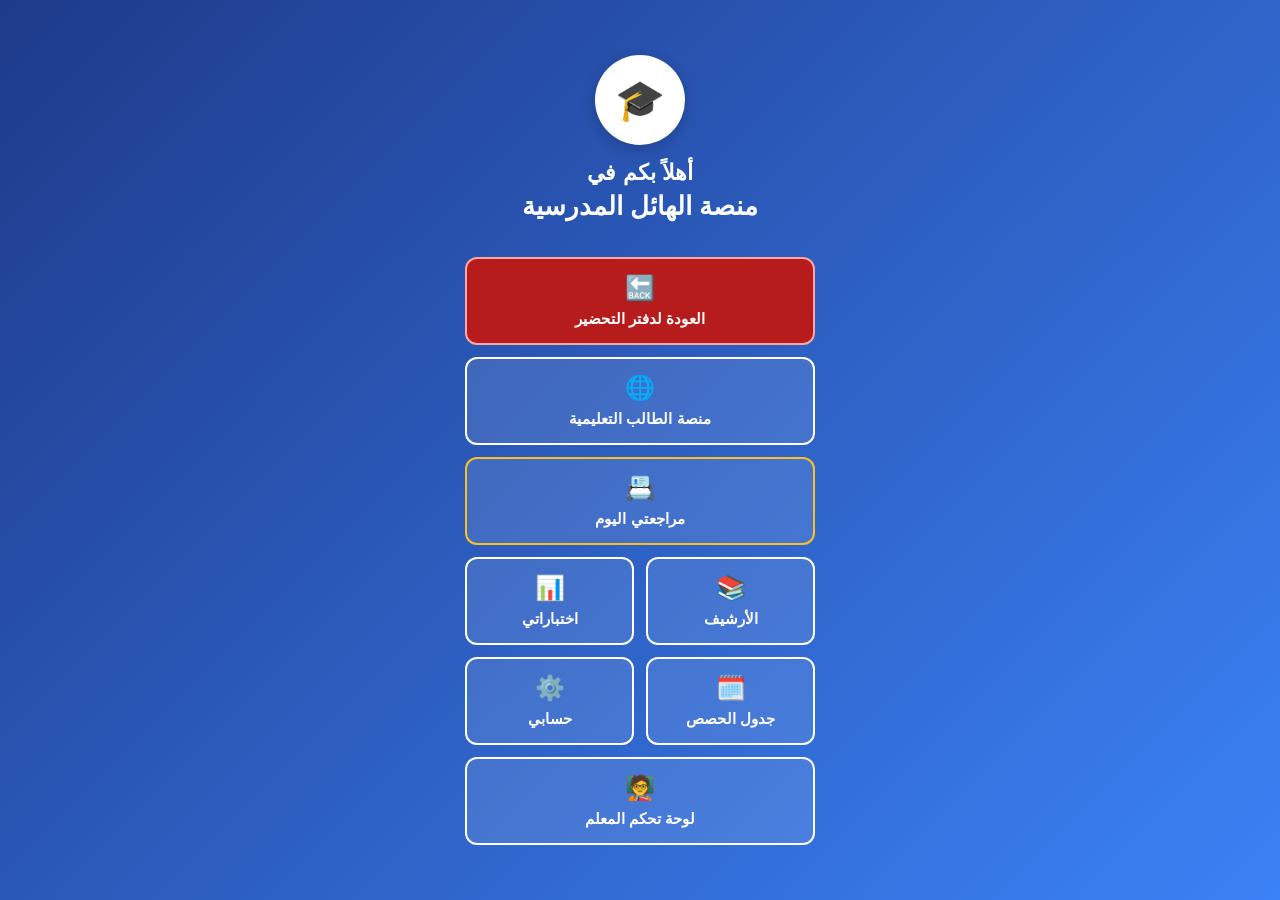
==== grades.html @ 5efafcaf "Add files via upload" ====
<html lang="ar" dir="rtl"><head>
    <meta charset="UTF-8">
<!-- This site is hosted on Netlify. Anyone can build and deploy a site
     like this one for free: https://netlify.new/?utm_campaign=ai-legible&utm_source=comment&utm_medium=referral&utm_id=44cc1212-9d5f-474b-941a-73b7d8d02c3e
     Netlify hosting facts for this site: static/SSR served via Netlify Edge. -->
<meta name="hosting-provider" content="Netlify">
<meta name="netlify-deploy" content="https://netlify.new/?utm_campaign=ai-legible&amp;utm_source=meta&amp;utm_medium=referral&amp;utm_id=44cc1212-9d5f-474b-941a-73b7d8d02c3e">
    <meta name="viewport" content="width=device-width, initial-scale=1.0, maximum-scale=1.0, user-scalable=no">
    <title>منصة الهائل المدرسية</title>
    <style>
        :root {
            --primary: #1e3a8a;
            --secondary: #3b82f6;
            --accent: #10b981;
            --warning: #f59e0b;
            --bg: #f3f4f6;
            --surface: #ffffff;
            --text: #1f2937;
        }
        * { box-sizing: border-box; margin: 0; padding: 0; font-family: 'Segoe UI', Tahoma, sans-serif; }
        body { background-color: var(--bg); color: var(--text); display: flex; flex-direction: column; height: 100vh; overflow: hidden; }
        
        /* شريط التنقل العلوي */
        .top-nav { background: var(--primary); color: white; padding: 18px; text-align: center; font-weight: bold; font-size: 18px; display: none; position: relative; z-index: 1000; box-shadow: 0 4px 10px rgba(0,0,0,0.15); flex-shrink: 0; }
        .back-btn { position: absolute; right: 15px; top: 18px; color: white; text-decoration: none; font-size: 14px; cursor: pointer; background: rgba(255,255,255,0.2); padding: 4px 10px; border-radius: 6px; }

        /* الشاشات - بنظام الطبقات المستقرة */
        .screen { display: none; height: 100%; width: 100%; overflow-y: auto; background: var(--bg); padding-bottom: 40px; -webkit-overflow-scrolling: touch; }
        .screen.active { display: flex; flex-direction: column; }
        
        /* شاشة الترحيب */
        #home-screen { background: linear-gradient(135deg, #1e3a8a, #3b82f6); justify-content: center; align-items: center; text-align: center; padding: 20px; color: white; }
        .logo-box { width: 90px; height: 90px; background: white; border-radius: 50%; display: flex; align-items: center; justify-content: center; font-size: 40px; margin-bottom: 15px; box-shadow: 0 4px 15px rgba(0,0,0,0.2); }
        
        /* شبكة الأزرار */
        .home-grid { display: grid; grid-template-columns: 1fr 1fr; gap: 12px; width: 100%; max-width: 350px; margin-top: 10px; }
        .home-btn { padding: 15px 10px; background: rgba(255,255,255,0.1); border: 2px solid white; border-radius: 12px; color: white; font-size: 15px; font-weight: bold; cursor: pointer; transition: 0.3s; display: flex; flex-direction: column; align-items: center; gap: 8px; }
        .home-btn:active { background: white; color: var(--primary); }
        .home-btn span.icon { font-size: 24px; }
        .btn-full { grid-column: 1 / -1; }

        /* الحاويات والتصميم العام */
        .container { padding: 15px; max-width: 600px; margin: 0 auto; width: 100%; }
        .card { background: var(--surface); padding: 20px; border-radius: 12px; box-shadow: 0 4px 6px rgba(0,0,0,0.05); margin-bottom: 15px; }
        h2 { color: var(--primary); margin-bottom: 15px; font-size: 18px; border-bottom: 2px solid #e5e7eb; padding-bottom: 10px; }
        label { display: block; margin-bottom: 8px; font-weight: bold; font-size: 13.5px; color: #4b5563; }
        input.std-input, select.std-input { width: 100%; padding: 12px; border: 2px solid #e5e7eb; border-radius: 8px; font-size: 15px; margin-bottom: 15px; }
        .ip-box { width: 50px; padding: 9px 4px; border: 2px solid #e5e7eb; border-radius: 8px; font-size: 14px; text-align: center; direction: ltr; }
        .ip-box:focus { border-color: var(--secondary, #2563eb); outline: none; }
        .btn { width: 100%; padding: 14px; background: var(--accent); color: white; border: none; border-radius: 8px; font-weight: bold; font-size: 16px; cursor: pointer; }
        .btn-small { padding: 8px 12px; border-radius: 6px; font-size: 12px; font-weight: bold; cursor: pointer; border: none; }

        /* المنصة */
        #platform-screen { flex-direction: column; background: #fff; height: 100%; }
        .platform-header { padding: 10px; background: #f8fafc; border-bottom: 1px solid #ddd; display: flex; gap: 10px; align-items: center; flex-shrink: 0; }
        .platform-header input { flex: 1; padding: 10px; border: 1px solid #ccc; border-radius: 6px; direction: ltr; text-align: right; font-size:14px; }
        .platform-header button { padding: 10px 15px; background: var(--accent); color: white; border: none; border-radius: 6px; font-weight: bold; cursor: pointer; }
        .platform-iframe { flex: 1; width: 100%; border: none; background: #fff; display: block; height: 100%; }
        
        /* الأرشيف والدرجات */
        .subject-group { margin-bottom: 20px; background: #fff; padding: 15px; border-radius: 12px; border: 1px solid #e5e7eb; }
        .subject-title { font-size: 16px; font-weight: 900; color: var(--primary); margin-bottom: 10px; display: flex; justify-content: space-between; }
        .progress-bar { width: 100%; background: #e5e7eb; height: 10px; border-radius: 5px; overflow: hidden; margin-bottom: 15px; }
        .progress-fill { height: 100%; background: var(--accent); width: 0%; transition: width 0.5s; }
        .item-row { background: #f9fafb; border: 1px solid #e5e7eb; padding: 12px; border-radius: 8px; margin-bottom: 8px; }
        .item-title { font-weight: bold; font-size: 14.5px; color: var(--primary); display: block; margin-bottom: 4px; }
        .item-meta { font-size: 12px; color: #6b7280; display: block; margin-bottom: 10px; }
        .grade-badge { float: left; background: var(--primary); color: white; padding: 5px 10px; border-radius: 20px; font-weight: bold; font-size: 14px; }

        /* جدول الحصص */
        .table-responsive { overflow-x: auto; margin-bottom: 15px; border-radius: 8px; box-shadow: 0 4px 10px rgba(0,0,0,0.05); }
        table { width: 100%; border-collapse: collapse; min-width: 500px; background: white; text-align: center; border: 3px solid var(--primary); }
        th { background: var(--primary); color: white; padding: 12px; font-size: 15px; border: 2px solid var(--primary); }
        td { border: 2px solid var(--secondary); padding: 0; }
        td input { width: 100%; height: 45px; border: none; text-align: center; font-size: 14px; font-weight: bold; color: #1f2937; background: transparent; }
        td input:focus { background: #eff6ff; outline: none; }
        td.day-name { background: #e0f2fe; font-weight: 900; color: var(--primary); padding: 10px; width: 80px; border: 2px solid var(--primary); }
        
        /* المشغل الشامل الموحد */
        #unified-player { display:none; position:fixed; inset:0; background:#000; z-index:3000; flex-direction:column; }
        .player-header { background: #1f2937; color:white; padding:15px; display:flex; justify-content:space-between; align-items:center; }
        .player-body { flex:1; display:flex; align-items:center; justify-content:center; background:#fff; overflow:hidden; position:relative; }
        .pdf-fallback { position:absolute; bottom:20px; left:50%; transform:translateX(-50%); background:rgba(0,0,0,0.8); color:white; padding:10px 20px; border-radius:20px; font-size:13px; text-decoration:none; display:none; }

        /* عناصر التحكم بتكبير/تصغير الصور */
        .zoom-viewport { position:relative; width:100%; height:100%; overflow:hidden; background:#000; touch-action:none; }
        .zoom-viewport img { max-width:100%; max-height:100%; object-fit:contain; -webkit-user-drag:none; user-select:none; pointer-events:none; }
        .zoom-controls { position:absolute; bottom:16px; left:50%; transform:translateX(-50%); display:flex; gap:8px; z-index:20; background:rgba(0,0,0,0.55); padding:6px; border-radius:14px; }
        .zoom-controls button { width:40px; height:40px; border-radius:10px; border:none; background:rgba(255,255,255,0.15); color:#fff; font-size:18px; font-weight:bold; cursor:pointer; }
        .zoom-controls button:active { background:rgba(255,255,255,0.35); }
        .zoom-hint-badge { position:absolute; top:14px; left:50%; transform:translateX(-50%); background:rgba(0,0,0,0.6); color:#fff; padding:5px 14px; border-radius:14px; font-size:11px; opacity:0; transition:opacity 0.3s; pointer-events:none; z-index:20; }
    </style>
</head>
<body>

    <div class="top-nav" id="top-nav">
        <span class="back-btn" onclick="openScreen('home')">⬅ العودة</span>
        <span id="nav-title">منصة الهائل المدرسية</span>
    </div>

    <!-- 1. الشاشة الرئيسية -->
    <div id="home-screen" class="screen active">
        <div class="logo-box">🎓</div>
        <h1 style="margin-bottom: 5px; font-size: 22px;">أهلاً بكم في</h1>
        <h2 style="border: none; color: white; font-size: 26px; margin-bottom: 25px; padding:0;">منصة الهائل المدرسية</h2>
        
        <div class="home-grid">
           <button class="home-btn btn-full" style="background:#b71c1c; border-color:#fca5a5;" onclick="window.location.href='index.html'">
                <span class="icon">🔙</span> العودة لدفتر التحضير
            </button>
            <button class="home-btn btn-full" onclick="openScreen('platform')">
                <span class="icon">🌐</span> منصة الطالب التعليمية
            </button>
            <button class="home-btn btn-full" style="position:relative; border-color:#fbbf24;" onclick="openScreen('review')">
                <span class="icon">📇</span> مراجعتي اليوم
                <span id="review-badge" style="display:none; position:absolute; top:-8px; left:-8px; background:#ef4444; color:#fff; font-size:12px; font-weight:900; min-width:24px; height:24px; border-radius:12px; align-items:center; justify-content:center; padding:0 6px; box-shadow:0 2px 6px rgba(0,0,0,0.3);"></span>
            </button>
            <button class="home-btn" onclick="openScreen('archive')">
                <span class="icon">📚</span> الأرشيف
            </button>
            <button class="home-btn" onclick="openScreen('grades')">
                <span class="icon">📊</span> اختباراتي
            </button>
            <button class="home-btn" onclick="openScreen('schedule')">
                <span class="icon">🗓️</span> جدول الحصص
            </button>
            <button class="home-btn" onclick="openScreen('settings')">
                <span class="icon">⚙️</span> حسابي
            </button>
            <button class="home-btn btn-full" onclick="openScreen('teacher-control')">
                <span class="icon">🧑‍🏫</span> لوحة تحكم المعلم
            </button>
        </div>
    </div>

    <!-- 1ب. شاشة مراجعتي (نظام Leitner) -->
    <div id="review-screen" class="screen">
        <div class="container">
            <div id="review-progress-wrap" style="display:none; margin-bottom:16px;">
                <div style="display:flex; justify-content:space-between; font-size:12px; color:#6b7280; margin-bottom:5px;">
                    <span id="review-progress-text"></span>
                    <span id="review-progress-pct"></span>
                </div>
                <div style="background:#e5e7eb; border-radius:20px; height:10px; overflow:hidden;">
                    <div id="review-progress-bar" style="background:linear-gradient(90deg,#10b981,#3b82f6); height:100%; width:0%; transition:width 0.3s ease;"></div>
                </div>
            </div>
            <div id="review-card-box" class="card" style="display:none;">
                <p id="review-subject" style="text-align:center; color:var(--secondary); font-weight:bold; font-size:12.5px; margin-bottom:15px;"></p>
                <p id="review-question" style="font-size:17px; font-weight:bold; color:var(--text); line-height:1.8; margin-bottom:20px; text-align:center;"></p>
                <button class="btn" id="reveal-btn" style="background:#3b82f6;" onclick="revealAnswer()">🔓 إظهار الإجابة</button>
                <div id="review-answer-wrap" style="display:none; background:#ecfdf5; border:2px solid #10b981; border-radius:10px; padding:15px; margin-top:10px;">
                    <p id="review-answer" style="font-weight:900; color:#047857; font-size:16px; text-align:center; margin-bottom:8px;"></p>
                    <p id="review-explanation" style="color:#4b5563; font-size:13px; text-align:center;"></p>
                </div>
                <div id="review-rate-buttons" style="display:none; gap:10px; margin-top:15px;">
                    <button class="btn" style="background:#ef4444;" onclick="rateCard(false)">❌ لا أعرفها</button>
                    <button class="btn" style="background:#10b981;" onclick="rateCard(true)">✅ أعرفها</button>
                </div>
            </div>
            <div id="review-empty" style="display:none; text-align:center; padding:40px 20px;">
                <div style="font-size:60px; margin-bottom:15px;">🎉</div>
                <h2 style="border:none;">لا توجد بطاقات مستحقة الآن</h2>
                <p style="color:#6b7280; margin-top:10px; font-size:14px;">افتح ملفات الاختبارات في الأرشيف لاستخراج بطاقات جديدة تلقائياً، أو عد لاحقاً حسب جدول المراجعة.</p>
            </div>
            <button class="btn" style="background:#6b7280; margin-top:20px;" onclick="openScreen('flashcards-list')">📋 إدارة كل البطاقات</button>
        </div>
    </div>

    <!-- 1ج. شاشة إدارة كل البطاقات -->
    <div id="flashcards-list-screen" class="screen">
        <div class="container">
            <h2>كل البطاقات (<span id="flashcards-total-count">0</span>)</h2>
            <div class="card" id="flashcards-stats-card" style="display:none;">
                <div style="display:flex; justify-content:space-between; font-size:12px; color:#6b7280; margin-bottom:5px;">
                    <span>نسبة الإتقان الكلية</span>
                    <span id="mastery-pct-text"></span>
                </div>
                <div style="background:#e5e7eb; border-radius:20px; height:10px; overflow:hidden; margin-bottom:10px;">
                    <div id="mastery-progress-bar" style="background:linear-gradient(90deg,#f59e0b,#10b981); height:100%; width:0%; transition:width 0.3s ease;"></div>
                </div>
                <button class="btn" style="background:#ef4444; margin:0;" onclick="deleteAllFlashcards()">🗑️ حذف كل البطاقات</button>
            </div>
            <div id="flashcards-manager-list"></div>
        </div>
    </div>

    <!-- 2. الإعدادات -->
    <div id="settings-screen" class="screen">
        <div class="container">
            <div class="card">
                <h2>بيانات الطالب</h2>
                <label>الاسم الرباعي:</label> <input type="text" id="set-name" class="std-input">
                <label>المدرسة:</label> <input type="text" id="set-school" class="std-input">
                <label>الصف:</label> <input type="text" id="set-grade" class="std-input">
                <label>المادة المفضلة:</label> <input type="text" id="set-subject" class="std-input">
                <button class="btn" onclick="saveProfile()">حفظ</button>
            </div>
            <div class="card">
                <h2>🔗 روابط الخادم</h2>
                <p style="font-size:12.5px; color:#6b7280; margin-bottom:10px;">اختر الرابط الذي تريد الاتصال به الآن، أو أضف رابطاً جديداً:</p>
                <div id="saved-links-list" class="saved-links-list-target" style="margin-bottom:18px;">
                <div dir="ltr" style="display:flex; align-items:center; gap:8px; padding:9px; border:2px solid #2563eb; border-radius:10px; margin-bottom:6px; background:#eff6ff; direction:ltr;">
                    <input type="radio" name="active-link" checked="" onchange="setActiveLink('http://10.124.196.30:8080/')" style="flex-shrink:0;">
                    <span style="flex:1; text-align:left; font-size:13px; color:#1e293b; cursor:pointer;" onclick="setActiveLink('http://10.124.196.30:8080/')">http://10.124.196.30:8080/</span>
                    <button class="btn-small" style="background:#fee2e2; color:#dc2626; width:auto; padding:5px 10px; flex-shrink:0;" onclick="deleteSavedLink('http://10.124.196.30:8080/')">🗑️</button>
                </div>
            </div>

                <label style="font-size:13px; color:#6b7280;">إضافة رابط جديد:</label>
                <div dir="ltr" style="display:flex; align-items:center; gap:5px; flex-wrap:wrap; margin:10px 0; direction:ltr;">
                    <input type="text" id="ip-prefix" class="ip-box" style="width:68px; background:#f3f4f6; color:#6b7280;" value="http://" readonly="">
                    <input type="number" id="ip-o1" class="ip-box" placeholder="10" oninput="ipAutoJump(this,'ip-o2')">
                    <span>.</span>
                    <input type="number" id="ip-o2" class="ip-box" placeholder="124" oninput="ipAutoJump(this,'ip-o3')">
                    <span>.</span>
                    <input type="number" id="ip-o3" class="ip-box" placeholder="196" oninput="ipAutoJump(this,'ip-o4')">
                    <span>.</span>
                    <input type="number" id="ip-o4" class="ip-box" placeholder="30" oninput="ipAutoJump(this,'ip-port')">
                    <span>:</span>
                    <input type="number" id="ip-port" class="ip-box" style="width:66px;" placeholder="8080" value="8080" oninput="updateIpPreview()">
                </div>
                <p id="ip-preview" dir="ltr" style="font-size:12.5px; color:#2563eb; direction:ltr; text-align:left; margin-bottom:10px; font-weight:bold;">http://0.0.0.0:8080/</p>
                <button class="btn" style="background:#10b981;" onclick="addSavedLink()">➕ حفظ هذا الرابط وتفعيله</button>
            </div>
            <div class="card">
                <h2>🔒 حماية لوحة تحكم المعلم</h2>
                <p style="font-size:12.5px; color:#6b7280; margin-bottom:10px;">اتركها فارغة إن كنت لا تريد كلمة مرور (دخول مباشر)، أو ضع كلمة مرور خاصة بك يمكنك تغييرها متى شئت من هنا:</p>
                <input type="text" id="teacher-pass-input" class="std-input" dir="ltr" style="text-align:left;" placeholder="اتركها فارغة = بدون كلمة مرور">
                <button class="btn" style="background:#7c3aed;" onclick="saveTeacherPassword()">💾 حفظ كلمة المرور</button>
            </div>
            <div class="card">
                <h2>النسخ الاحتياطي</h2>
                <div style="display: flex; gap: 10px;">
                    <button class="btn" style="background:#3b82f6;" onclick="exportBackup()">📥 حفظ</button>
                    <button class="btn" style="background:#f59e0b;" onclick="document.getElementById('import-file').click()">📤 استيراد</button>
                    <input type="file" id="import-file" style="display:none;" accept=".json" onchange="importBackup(event)">
                </div>
            </div>
        </div>
    </div>

    <!-- 3. المنصة التعليمية -->
    <div id="platform-screen" class="screen">
        <div class="platform-header">
            <button onclick="toggleLinkPicker()" style="background:#7c3aed; flex-shrink:0; width:auto; padding:0 12px; font-size:13px;" title="اضغط هنا لتغيير رابط الاتصال بالخادم">🔗 الرابط</button>
            <input type="text" id="server-url" value="http://10.124.196.30:8080/">
            <button onclick="enterPlatform()">تحديث 🔄</button>
        </div>
        <div id="link-picker-panel" style="display:none; background:#fff; border-bottom:2px solid #7c3aed; padding:14px; box-shadow:0 4px 10px rgba(0,0,0,0.08); position:relative; z-index:15;">
            <div style="background:#f5f3ff; border:1px solid #ddd6fe; border-radius:10px; padding:10px 12px; margin-bottom:12px;">
                <p style="font-size:12.5px; color:#5b21b6; font-weight:bold; margin-bottom:4px;">📌 كيف تستخدم هذه الخانات؟</p>
                <p style="font-size:12px; color:#4b5563; line-height:1.7;">
                    اطلب من معلمك رقم الرابط (مثال: <bdi dir="ltr" style="font-weight:bold;">http://10.124.196.30:8080</bdi>).
                    ثم اكتب كل رقم في خانته: أول رقم بعد <bdi dir="ltr">http://</bdi> في الخانة الأولى (هنا <b>10</b>)، والرقم الثاني (<b>124</b>) في الخانة التي تليها، وهكذا حتى الرقم الرابع (<b>30</b>)، ثم رقم المنفذ بعد النقطتين (<b>8080</b>) في آخر خانة. لا تكتب النقاط ولا "http://" بنفسك، الخانات تجمعها لك تلقائياً.
                </p>
            </div>
            <p style="font-size:12.5px; color:#6b7280; margin-bottom:8px;">أو اختر رابطاً محفوظاً سابقاً من هذه القائمة:</p>
            <div class="saved-links-list-target" style="margin-bottom:14px;">
                <div dir="ltr" style="display:flex; align-items:center; gap:8px; padding:9px; border:2px solid #2563eb; border-radius:10px; margin-bottom:6px; background:#eff6ff; direction:ltr;">
                    <input type="radio" name="active-link" checked="" onchange="setActiveLink('http://10.124.196.30:8080/')" style="flex-shrink:0;">
                    <span style="flex:1; text-align:left; font-size:13px; color:#1e293b; cursor:pointer;" onclick="setActiveLink('http://10.124.196.30:8080/')">http://10.124.196.30:8080/</span>
                    <button class="btn-small" style="background:#fee2e2; color:#dc2626; width:auto; padding:5px 10px; flex-shrink:0;" onclick="deleteSavedLink('http://10.124.196.30:8080/')">🗑️</button>
                </div>
            </div>

            <label style="font-size:12.5px; color:#6b7280;">إضافة رابط جديد:</label>
            <div dir="ltr" style="display:flex; align-items:center; gap:5px; flex-wrap:wrap; margin:8px 0; direction:ltr;">
                <input type="text" class="ip-box" style="width:64px; background:#f3f4f6; color:#6b7280;" value="http://" readonly="">
                <input type="number" id="ip-o1-top" class="ip-box" placeholder="10" oninput="ipAutoJump(this,'ip-o2-top')">
                <span>.</span>
                <input type="number" id="ip-o2-top" class="ip-box" placeholder="124" oninput="ipAutoJump(this,'ip-o3-top')">
                <span>.</span>
                <input type="number" id="ip-o3-top" class="ip-box" placeholder="196" oninput="ipAutoJump(this,'ip-o4-top')">
                <span>.</span>
                <input type="number" id="ip-o4-top" class="ip-box" placeholder="30" oninput="ipAutoJump(this,'ip-port-top')">
                <span>:</span>
                <input type="number" id="ip-port-top" class="ip-box" style="width:60px;" placeholder="8080" value="8080" oninput="updateIpPreview('-top')">
            </div>
            <p id="ip-preview-top" dir="ltr" style="font-size:12px; color:#2563eb; direction:ltr; text-align:left; margin-bottom:10px; font-weight:bold;"></p>
            <button class="btn" style="background:#10b981; margin:0;" onclick="addSavedLink('-top')">➕ حفظ وتفعيل</button>
        </div>
        <iframe class="platform-iframe" id="main-frame" src="about:blank"></iframe>
    </div>

    <!-- 3.5 لوحة تحكم المعلم -->
    <div id="teacher-control-screen" class="screen">
        <div class="platform-header">
            <span style="font-size:13px; color:#6b7280; flex:1;">تعتمد نفس الرابط النشط حالياً + <span dir="ltr" style="font-weight:bold;">teacher-control.html</span></span>
            <button onclick="enterTeacherControl()">تحديث 🔄</button>
        </div>
        <iframe class="platform-iframe" id="teacher-control-frame" src="about:blank"></iframe>
    </div>

    <!-- 4. الأرشيف -->
    <div id="archive-screen" class="screen">
        <div class="container">
            <div style="display:flex; gap:10px; margin-bottom:15px; align-items:center;">
                <select id="archive-filter" class="std-input" style="flex:1; margin:0; padding:10px;" onchange="renderArchive()">
                    <option value="all">كل المواد</option>
                    <option value="أحياء">أحياء</option>
                    <option value="فيزياء">فيزياء</option>
                    <option value="كيمياء">كيمياء</option>
                    <option value="رياضيات">رياضيات</option>
                    <option value="لغة إنجليزية">لغة إنجليزية</option>
                    <option value="مواد عامة">مواد عامة</option>
                </select>
                <button class="btn" style="width:auto; padding:10px 15px; font-size:14px; background:#2563eb;" onclick="document.getElementById('import-local-file').click()">➕ استيراد</button>
                <input type="file" id="import-local-file" style="display:none;" onchange="importLocalFile(event)">
            </div>
            <div id="archive-list"><p style="text-align:center; color:#6b7280; padding:20px;">لا توجد ملفات في هذا القسم.</p></div>
        </div>
    </div>

    <!-- 5. درجاتي واختباراتي -->
    <div id="grades-screen" class="screen">
        <div class="container">
            <div class="card">
                <h2>➕ إضافة درجة يدوياً</h2>
                <input type="text" id="gr-title" class="std-input" placeholder="اسم الاختبار (مثال: اختبار الوحدة الأولى)">
                <div style="display:flex; gap:10px;">
                    <input type="text" id="gr-subject" class="std-input" placeholder="المادة">
                    <input type="number" id="gr-score" class="std-input" placeholder="الدرجة">
                    <input type="number" id="gr-total" class="std-input" placeholder="من">
                </div>
                <button class="btn" onclick="addGradeManual()">حفظ</button>
            </div>
            <h2 style="font-size:16px; margin-bottom:15px; color:#4b5563;">سجل الاختبارات والدرجات</h2>
            <div id="grades-list"><p style="text-align:center; color:#6b7280; padding:20px;">لا توجد اختبارات.</p></div>
        </div>
    </div>

    <!-- 6. جدول الحصص -->
    <div id="schedule-screen" class="screen">
        <div class="container">
            <div class="card">
                <h2>جدول الحصص الأسبوعي</h2>
                <p style="font-size:12px; color:#666; margin-bottom:15px;">اضغط على أي خانة واكتب اسم المادة.</p>
                <div class="table-responsive">
                    <table>
                        <thead>
                            <tr><th>اليوم</th><th>1</th><th>2</th><th>3</th><th>4</th><th>5</th><th>6</th></tr>
                        </thead>
                        <tbody id="scheduleBody"><tr><td class="day-name">السبت</td><td><input type="text" id="sch-0-1" value=""></td><td><input type="text" id="sch-0-2" value=""></td><td><input type="text" id="sch-0-3" value=""></td><td><input type="text" id="sch-0-4" value=""></td><td><input type="text" id="sch-0-5" value=""></td><td><input type="text" id="sch-0-6" value=""></td></tr><tr><td class="day-name">الأحد</td><td><input type="text" id="sch-1-1" value=""></td><td><input type="text" id="sch-1-2" value=""></td><td><input type="text" id="sch-1-3" value=""></td><td><input type="text" id="sch-1-4" value=""></td><td><input type="text" id="sch-1-5" value=""></td><td><input type="text" id="sch-1-6" value=""></td></tr><tr><td class="day-name">الإثنين</td><td><input type="text" id="sch-2-1" value=""></td><td><input type="text" id="sch-2-2" value=""></td><td><input type="text" id="sch-2-3" value=""></td><td><input type="text" id="sch-2-4" value=""></td><td><input type="text" id="sch-2-5" value=""></td><td><input type="text" id="sch-2-6" value=""></td></tr><tr><td class="day-name">الثلاثاء</td><td><input type="text" id="sch-3-1" value=""></td><td><input type="text" id="sch-3-2" value=""></td><td><input type="text" id="sch-3-3" value=""></td><td><input type="text" id="sch-3-4" value=""></td><td><input type="text" id="sch-3-5" value=""></td><td><input type="text" id="sch-3-6" value=""></td></tr><tr><td class="day-name">الأربعاء</td><td><input type="text" id="sch-4-1" value=""></td><td><input type="text" id="sch-4-2" value=""></td><td><input type="text" id="sch-4-3" value=""></td><td><input type="text" id="sch-4-4" value=""></td><td><input type="text" id="sch-4-5" value=""></td><td><input type="text" id="sch-4-6" value=""></td></tr><tr><td class="day-name">الخميس</td><td><input type="text" id="sch-5-1" value=""></td><td><input type="text" id="sch-5-2" value=""></td><td><input type="text" id="sch-5-3" value=""></td><td><input type="text" id="sch-5-4" value=""></td><td><input type="text" id="sch-5-5" value=""></td><td><input type="text" id="sch-5-6" value=""></td></tr></tbody>
                    </table>
                </div>
                <button class="btn" onclick="saveSchedule()">حفظ</button>
            </div>
        </div>
    </div>

    <!-- المشغل الشامل الموحد -->
    <div id="unified-player">
        <div class="player-header">
            <span id="player-title" style="font-weight:bold; font-size:15px; white-space:nowrap; overflow:hidden; text-overflow:ellipsis; max-width:70%;">الدرس</span>
            <button style="background:#ef4444; color:white; border:none; padding:6px 12px; border-radius:5px; font-weight:bold; cursor:pointer;" onclick="closePlayer()">إغلاق ✖</button>
        </div>
        <div class="player-body" id="player-body"></div>
        <a id="pdf-fallback-btn" class="pdf-fallback" href="#" target="_blank">لم يظهر الملف؟ اضغط هنا لفتحه</a>
    </div>

    <script src="zoom-pan.js"></script>
    <script>
        const DEFAULT_IP = "http://10.124.196.30:8080/";
        let currentIp = localStorage.getItem("app_server_ip") || DEFAULT_IP;
        let currentBlobUrl = null;
        let currentZoomCtrl = null;

        // ============ لوحة تحكم المعلم: كلمة مرور قابلة للتغيير من داخل التطبيق (فارغة = بدون حماية) ============
        let teacherUnlocked = false;
        function checkTeacherPassword() {
            if (teacherUnlocked) return true;
            const savedPass = localStorage.getItem("app_teacher_password") || "";
            if (!savedPass) { teacherUnlocked = true; return true; }
            const pass = prompt("🔒 هذه الشاشة خاصة بالمعلم فقط\nأدخل كلمة المرور:");
            if (pass === null) return false;
            if (pass !== savedPass) { alert("كلمة المرور غير صحيحة ❌"); return false; }
            teacherUnlocked = true;
            return true;
        }
        function saveTeacherPassword() {
            const val = document.getElementById("teacher-pass-input").value.trim();
            localStorage.setItem("app_teacher_password", val);
            alert(val ? "تم حفظ كلمة المرور بنجاح 🔒" : "تم إلغاء كلمة المرور — الدخول للوحة المعلم أصبح مباشراً بدون طلب كلمة مرور.");
        }
        function enterTeacherControl() {
            const base = currentIp.replace(/\/?$/, '/');
            const url = base + 'teacher-control.html';
            const iframe = document.getElementById("teacher-control-frame");
            iframe.src = 'about:blank';
            setTimeout(() => { iframe.src = url; }, 50);
        }
        // ============ نهاية قسم كلمة مرور المعلم ============
        
        let db;
        function initDB() {
            return new Promise((resolve, reject) => {
                if (db) return resolve(db);
                const req = indexedDB.open("AlHailSchoolDB", 2);
                req.onerror = () => reject(req.error);
                req.onsuccess = () => { db = req.result; resolve(db); };
                req.onupgradeneeded = (e) => {
                    const database = e.target.result;
                    if (!database.objectStoreNames.contains('archive')) database.createObjectStore('archive', { keyPath: 'id' });
                    if (!database.objectStoreNames.contains('grades')) database.createObjectStore('grades', { keyPath: 'id' });
                    if (!database.objectStoreNames.contains('flashcards')) database.createObjectStore('flashcards', { keyPath: 'id' });
                };
            });
        }

        async function dbPut(storeName, item) {
            const database = await initDB();
            return new Promise((resolve, reject) => {
                const tx = database.transaction(storeName, 'readwrite');
                tx.objectStore(storeName).put(item);
                tx.oncomplete = () => resolve(true);
                tx.onerror = () => reject(tx.error);
            });
        }

        async function dbGetAll(storeName) {
            const database = await initDB();
            return new Promise((resolve, reject) => {
                const tx = database.transaction(storeName, 'readonly');
                const req = tx.objectStore(storeName).getAll();
                req.onsuccess = () => resolve(req.result);
                req.onerror = () => reject(req.error);
            });
        }

        async function dbDelete(storeName, id) {
            const database = await initDB();
            return new Promise((resolve, reject) => {
                const tx = database.transaction(storeName, 'readwrite');
                tx.objectStore(storeName).delete(id);
                tx.oncomplete = () => resolve(true);
                tx.onerror = () => reject(tx.error);
            });
        }

        window.onload = async () => { 
            await initDB();
            loadProfile(); 
            document.getElementById("server-url").value = currentIp; 
            renderSavedLinks();
            updateIpPreview();
            renderSchedule(); 
            renderArchive();
            renderGrades();
            renderHomeBadge();
            document.getElementById("teacher-pass-input").value = localStorage.getItem("app_teacher_password") || "";
        };

        function openScreen(screenId) {
            document.querySelectorAll('.screen').forEach(s => s.classList.remove('active'));
            
            if(screenId === 'home') {
                teacherUnlocked = false; // إعادة القفل حتى لا يدخل الطالب لاحقاً بدون كلمة مرور صحيحة
                document.getElementById("top-nav").style.display = "none";
                document.getElementById("home-screen").classList.add('active');
            } else {
                if(screenId === 'teacher-control' && !checkTeacherPassword()) {
                    document.getElementById("top-nav").style.display = "none";
                    document.getElementById("home-screen").classList.add('active');
                    return;
                }
                document.getElementById("top-nav").style.display = "block";
                const target = document.getElementById(screenId + "-screen");
                target.classList.add('active');
                
                if(screenId === 'platform') {
                    document.getElementById("nav-title").textContent = "المنصة التعليمية";
                    if(document.getElementById("main-frame").src === "about:blank") enterPlatform();
                } else if(screenId === 'settings') document.getElementById("nav-title").textContent = "إعدادات حسابي";
                else if(screenId === 'archive') { document.getElementById("nav-title").textContent = "أرشيف الدروس"; renderArchive(); }
                else if(screenId === 'grades') { document.getElementById("nav-title").textContent = "اختباراتي"; renderGrades(); }
                else if(screenId === 'schedule') document.getElementById("nav-title").textContent = "جدول الحصص";
                else if(screenId === 'review') { document.getElementById("nav-title").textContent = "مراجعتي اليوم"; openReviewScreen(); }
                else if(screenId === 'flashcards-list') { document.getElementById("nav-title").textContent = "كل البطاقات"; renderFlashcardsManager(); }
                else if(screenId === 'teacher-control') {
                    document.getElementById("nav-title").textContent = "لوحة تحكم المعلم";
                    if(document.getElementById("teacher-control-frame").src === "about:blank") enterTeacherControl();
                }
            }
        }

        function loadProfile() {
            const profile = JSON.parse(localStorage.getItem("app_user_profile") || "{}");
            if(profile.name) document.getElementById("set-name").value = profile.name;
            if(profile.school) document.getElementById("set-school").value = profile.school;
            if(profile.grade) document.getElementById("set-grade").value = profile.grade;
            if(profile.subject) document.getElementById("set-subject").value = profile.subject;
        }

        function saveProfile() {
            const name = document.getElementById("set-name").value.trim();
            localStorage.setItem("app_user_profile", JSON.stringify({ name, school: document.getElementById("set-school").value.trim(), grade: document.getElementById("set-grade").value.trim(), subject: document.getElementById("set-subject").value.trim() }));
            if(!name) { alert("يرجى إدخال اسمك"); return; }
            alert("تم الحفظ بنجاح!"); openScreen('home');
        }

        function enterPlatform() {
            let url = document.getElementById("server-url").value.trim();
            if(!url) return;
            if (!url.startsWith("http")) url = "http://" + url;
            localStorage.setItem("app_server_ip", url); currentIp = url;
            
            const iframe = document.getElementById("main-frame");
            // تفريغ الإطار لضمان جلب التحديثات الجديدة من الخادم بقوة
            iframe.src = 'about:blank'; 
            setTimeout(() => { iframe.src = url; }, 50);
        }

        // ============ إدارة الروابط المتعددة المحفوظة ============
        function getSavedLinks() {
            let links = JSON.parse(localStorage.getItem("app_saved_links") || "null");
            if (!links || links.length === 0) links = [DEFAULT_IP];
            return links;
        }
        function saveSavedLinksList(links) { localStorage.setItem("app_saved_links", JSON.stringify(links)); }

        // تُحدّث كل الأماكن التي تعرض قائمة الروابط في نفس الوقت (الإعدادات + أعلى شاشة المنصة)
        function renderSavedLinks() {
            const links = getSavedLinks();
            const rowsHtml = links.map(l => `
                <div dir="ltr" style="display:flex; align-items:center; gap:8px; padding:9px; border:2px solid ${l === currentIp ? '#2563eb' : '#e5e7eb'}; border-radius:10px; margin-bottom:6px; background:${l === currentIp ? '#eff6ff' : '#fff'}; direction:ltr;">
                    <input type="radio" name="active-link" ${l === currentIp ? 'checked' : ''} onchange="setActiveLink('${l}')" style="flex-shrink:0;">
                    <span style="flex:1; text-align:left; font-size:13px; color:#1e293b; cursor:pointer;" onclick="setActiveLink('${l}')">${l}</span>
                    <button class="btn-small" style="background:#fee2e2; color:#dc2626; width:auto; padding:5px 10px; flex-shrink:0;" onclick="deleteSavedLink('${l}')">🗑️</button>
                </div>
            `).join('');
            document.querySelectorAll('.saved-links-list-target').forEach(el => el.innerHTML = rowsHtml);
        }

        function setActiveLink(url) {
            currentIp = url;
            localStorage.setItem("app_server_ip", url);
            const serverInput = document.getElementById("server-url");
            if (serverInput) serverInput.value = url;
            renderSavedLinks();
        }

        function deleteSavedLink(url) {
            let links = getSavedLinks().filter(l => l !== url);
            if (links.length === 0) links = [DEFAULT_IP];
            saveSavedLinksList(links);
            if (currentIp === url) setActiveLink(links[0]); else renderSavedLinks();
        }

        // ينقل التركيز تلقائياً للخانة التالية بعد إدخال 3 أرقام (أو رقم أكبر من 25 يجعل رقماً ثالثاً مستحيلاً)
        function ipAutoJump(el, nextId) {
            let v = el.value.replace(/[^0-9]/g, '').slice(0, 3);
            if (parseInt(v || '0') > 255) v = '255';
            el.value = v;
            updateIpPreview(el.id.replace('ip-o1', '').replace('ip-o2', '').replace('ip-o3', '').replace('ip-o4', ''));
            const firstDigit = parseInt(v[0] || '0');
            if (v.length >= 3 || (v.length === 2 && firstDigit >= 3)) {
                const next = document.getElementById(nextId);
                if (next) next.focus();
            }
        }

        // suffix تسمح باستخدام نفس الدالة لأكثر من نسخة من مربعات الإدخال في الصفحة (مثال: '-top')
        function updateIpPreview(suffix) {
            suffix = suffix || '';
            const g = id => document.getElementById(id + suffix)?.value || '';
            const o1 = g('ip-o1') || '0', o2 = g('ip-o2') || '0', o3 = g('ip-o3') || '0', o4 = g('ip-o4') || '0';
            const port = g('ip-port') || '8080';
            const preview = document.getElementById('ip-preview' + suffix);
            if (preview) preview.textContent = `http://${o1}.${o2}.${o3}.${o4}:${port}/`;
        }

        function addSavedLink(suffix) {
            suffix = suffix || '';
            const g = id => document.getElementById(id + suffix);
            const o1 = g('ip-o1').value.trim();
            const o2 = g('ip-o2').value.trim();
            const o3 = g('ip-o3').value.trim();
            const o4 = g('ip-o4').value.trim();
            const port = g('ip-port').value.trim() || '8080';
            if (!o1 || !o2 || !o3 || !o4) { alert('يرجى إدخال أجزاء الرابط الأربعة كاملة (مثال: 10 . 124 . 196 . 30)'); return; }
            const url = `http://${o1}.${o2}.${o3}.${o4}:${port}/`;
            let links = getSavedLinks();
            if (!links.includes(url)) { links.push(url); saveSavedLinksList(links); }
            setActiveLink(url);
            ['ip-o1', 'ip-o2', 'ip-o3', 'ip-o4'].forEach(id => g(id).value = '');
            g('ip-port').value = '8080';
            updateIpPreview(suffix);
            alert('تم حفظ الرابط وتفعيله بنجاح!');
        }

        function toggleLinkPicker() {
            const panel = document.getElementById('link-picker-panel');
            if (!panel) return;
            const isOpen = panel.style.display === 'block';
            panel.style.display = isOpen ? 'none' : 'block';
            if (!isOpen) { renderSavedLinks(); updateIpPreview('-top'); }
        }
        // ============ نهاية إدارة الروابط ============

        // ============ نسخة احتياطية حقيقية في تخزين الجهاز (مجانية عبر cordova-plugin-file فقط) ============
        // هذه الدوال تعمل فقط داخل نسخة APK المثبتة، وتفشل بصمت في أي بيئة أخرى (لا تكسر شيئاً)
        function isCordovaFileReady() { return !!(window.cordova && window.resolveLocalFileSystemURL && window.cordova.file); }

        function sanitizeFilename(name) {
            return name.replace(/[\\/:*?"<>|]/g, "_");
        }

        function getArchiveDir() {
            return new Promise((resolve, reject) => {
                if (!isCordovaFileReady()) return reject('no-cordova');
                window.resolveLocalFileSystemURL(cordova.file.externalDataDirectory, dirEntry => {
                    dirEntry.getDirectory('archive', { create: true }, resolve, reject);
                }, reject);
            });
        }

        // يحفظ نسخة حقيقية من الملف داخل: Android/data/<app>/files/archive
        // هدفها نسخة احتياطية موجودة فعلياً على الجهاز (تبقى حتى لو حُذف التطبيق أو تلفت قاعدة البيانات الداخلية)
        // ملاحظة: لا يوجد زر "فتح خارجي" مرتبط بهذه النسخة عمداً، لأن الطريقة المجانية الوحيدة المتاحة لذلك غير مستقرة على أندرويد الحديث
        async function saveBlobToDevice(filename, blob) {
            try {
                const dir = await getArchiveDir();
                const safeName = sanitizeFilename(filename);
                return await new Promise((resolve, reject) => {
                    dir.getFile(safeName, { create: true, exclusive: false }, fileEntry => {
                        fileEntry.createWriter(writer => {
                            writer.onwriteend = () => resolve(fileEntry.nativeURL || fileEntry.toURL());
                            writer.onerror = reject;
                            writer.write(blob);
                        }, reject);
                    }, reject);
                });
            } catch (e) {
                console.warn("تعذر حفظ نسخة احتياطية في تخزين الجهاز (قد يكون التطبيق يعمل خارج APK):", e);
                return null;
            }
        }
        // ============ نهاية قسم النسخة الاحتياطية ============

        window.addEventListener('message', function(event) {
            if (!event.data) return;
            if (event.data.action === 'auto_archive') autoSaveToArchive(event.data.filename, event.data.filetype, event.data.url, event.data.subject);
            if (event.data.action === 'save_grade') saveExamGrade(event.data.title, event.data.subject, event.data.score, event.data.full_mark);
        });

                async function autoSaveToArchive(filename, filetype, rawUrl, incomingSubject) {
            const profile = JSON.parse(localStorage.getItem("app_user_profile") || "{}");
            let cleanUrl = rawUrl.split('?')[0]; 
            if(cleanUrl.startsWith('/')) cleanUrl = cleanUrl.substring(1); 
            let finalFetchUrl = (currentIp.endsWith('/') ? currentIp : currentIp + '/') + cleanUrl;

            let contentToSave = "";
            let isOfflineReady = false;
            let isBlobFlag = false; // متغير جديد لتحديد ما إذا كان الملف بيانات صلبة
            const ext = filename.split('.').pop().toLowerCase();
            
            try {
                const res = await fetch(finalFetchUrl);
                if(res.ok) {
                    if (['html', 'htm', 'txt'].includes(ext)) {
                        // حفظ الملفات النصية ككود
                        contentToSave = await res.text(); 
                        isOfflineReady = true;
                    } else {
                        // حفظ ملفات الـ PDF والفيديو والصور كبيانات صلبة (Blob)
                        contentToSave = await res.blob();
                        isOfflineReady = true;
                        isBlobFlag = true;
                    }
                }
            } catch(e) {
                console.error("فشل في تحميل الملف:", e);
            }

            const existing = await dbGetAll('archive');
            if(existing.find(i => i.title === filename)) return;

            let finalSubject = incomingSubject || profile.subject || "مواد عامة";

            // حفظ نسخة احتياطية حقيقية في تخزين الجهاز بالتوازي (لا تعطّل شيئاً لو فشلت)
            let localPath = null;
            if (isBlobFlag && contentToSave instanceof Blob) {
                localPath = await saveBlobToDevice(filename, contentToSave);
            }

            // إضافة البيانات وتحديث isBlob
            const newItem = { 
                id: Date.now(), 
                title: filename, 
                subject: finalSubject, 
                type: filetype, 
                ext: ext, 
                url: finalFetchUrl, 
                content: contentToSave, 
                isOffline: isOfflineReady, 
                isBlob: isBlobFlag, // الاعتماد على المتغير الجديد
                localPath: localPath,
                isRead: false, 
                date: new Date().toLocaleDateString('ar-EG') 
            };
            
            await dbPut('archive', newItem);
            alert(`تم حفظ "${filename}" في الأرشيف ليعمل بدون إنترنت`);
            renderArchive();
        }

        async function importLocalFile(event) {
            const file = event.target.files[0];
            if (!file) return;

            if (file.size > 25 * 1024 * 1024) { 
                alert("عفواً، لا يمكن استيراد ملفات يزيد حجمها عن 25 ميجابايت.");
                event.target.value = '';
                return;
            }

            const profile = JSON.parse(localStorage.getItem("app_user_profile") || "{}");
            let subject = prompt("إلى أي مادة تريد إضافة هذا الملف؟\n(مثال: أحياء، كيمياء...)", profile.subject || "مواد عامة");
            if (subject === null) { event.target.value = ''; return; }
            if (subject.trim() === "") subject = "مواد عامة";

            const filename = file.name;
            const ext = filename.split('.').pop().toLowerCase();

            const existing = await dbGetAll('archive');
            if(existing.find(i => i.title === filename)) {
                alert("يوجد ملف بهذا الاسم مسبقاً في الأرشيف!");
                event.target.value = '';
                return;
            }

            const isText = ['html', 'htm', 'txt'].includes(ext);
            let contentToStore = isText ? await file.text() : file;
            let isBlobFlag = !isText;

            // حفظ نسخة احتياطية حقيقية في تخزين الجهاز بالتوازي (لا تعطّل شيئاً لو فشلت)
            let localPath = null;
            if (isBlobFlag) {
                localPath = await saveBlobToDevice(filename, file);
            }

            const newItem = { 
                id: Date.now(), 
                title: filename, 
                subject: subject.trim(), 
                type: "ملف مستورد", 
                ext: ext, 
                url: "", 
                content: contentToStore, 
                isOffline: true,
                isBlob: isBlobFlag,
                localPath: localPath,
                isRead: false, 
                date: new Date().toLocaleDateString('ar-EG') 
            };

            await dbPut('archive', newItem);
            alert(`تم إضافة "${filename}" إلى أرشيف ${subject.trim()} بنجاح!`);
            renderArchive();
            event.target.value = '';
        }

        async function renderArchive() {
            const archive = await dbGetAll('archive');
            const container = document.getElementById("archive-list");
            const filterVal = document.getElementById("archive-filter").value;

            let filteredArchive = archive;
            if (filterVal !== 'all') {
                filteredArchive = archive.filter(item => item.subject === filterVal || item.subject.includes(filterVal));
            }

            if (filteredArchive.length === 0) { 
                container.innerHTML = '<p style="text-align:center; color:#6b7280; padding:20px;">لا توجد ملفات في هذا القسم.</p>'; 
                return; 
            }

            const grouped = {};
            filteredArchive.forEach(item => { if(!grouped[item.subject]) grouped[item.subject] = []; grouped[item.subject].push(item); });

            let html = "";
            for (const [sub, items] of Object.entries(grouped)) {
                const progressPct = Math.round((items.filter(i => i.isRead).length / items.length) * 100);
                html += `<div class="subject-group"><div class="subject-title"><span>📘 ${sub}</span> <span>${progressPct}%</span></div><div class="progress-bar"><div class="progress-fill" style="width: ${progressPct}%"></div></div>`;
                items.forEach(item => {
                    const icon = ['mp4','webm'].includes(item.ext) ? '🎬' : ['mp3','wav'].includes(item.ext) ? '🎵' : ['jpg','png','jpeg'].includes(item.ext) ? '🖼️' : ['pdf'].includes(item.ext) ? '📕' : '🌐';
                    html += `
                    <div class="item-row ${item.isRead ? "read" : ""}">
                        <span class="item-title">${icon} ${item.title}</span>
                        <span class="item-meta">${item.type} | ${item.date}</span>
                        <div style="display:flex; gap:8px;">
                            <button class="btn-small" style="background:#dbeafe; color:#1e40af; flex:1;" onclick="openUnifiedPlayer(${item.id})">▶️ فتح</button>
                            <button class="btn-small" style="background:#f3f4f6; color:#4b5563; border:1px solid #ddd;" onclick="toggleRead(${item.id})">${item.isRead ? "✔️" : "⭕"}</button>
                            <button class="btn-small" style="background:#fee2e2; color:#dc2626;" onclick="delArchive(${item.id})">🗑️</button>
                        </div>
                    </div>`;
                });
                html += `</div>`;
            }
            container.innerHTML = html;
        }

        async function toggleRead(id) {
            const archive = await dbGetAll('archive');
            let item = archive.find(i => i.id === id);
            if(item) { item.isRead = !item.isRead; await dbPut('archive', item); renderArchive(); }
        }

        async function delArchive(id) {
            if(!confirm("حذف من الأرشيف؟")) return;
            const archive = await dbGetAll('archive');
            const item = archive.find(i => i.id === id);
            if (item && item.localPath && isCordovaFileReady()) {
                window.resolveLocalFileSystemURL(item.localPath, entry => entry.remove(() => {}, () => {}), () => {});
            }
            await dbDelete('archive', id);
            renderArchive();
        }

                async function openUnifiedPlayer(id) {
            const archive = await dbGetAll('archive');
            const item = archive.find(i => i.id === id);
            if(!item) return;

            document.getElementById("player-title").textContent = item.title;
            const body = document.getElementById("player-body");
            const pdfFallback = document.getElementById("pdf-fallback-btn");
            
            body.innerHTML = "";
            body.style.background = "#fff";
            pdfFallback.style.display = "none";
            currentZoomCtrl = null;

            const ext = item.ext;
            let mediaSrc = item.url;

            // استخراج بطاقات المراجعة تلقائياً أول مرة يُفتح فيها ملف اختبار HTML (لا يعطّل العرض، يعمل في الخلفية)
            if (['html', 'htm'].includes(ext) && item.isOffline && !item.isBlob) {
                autoExtractCardsIfNeeded(item);
            }

            // تحويل الملف المحلي المحفوظ إلى رابط مقروء داخلياً
            if (item.isBlob && item.content instanceof Blob) {
                currentBlobUrl = URL.createObjectURL(item.content);
                mediaSrc = currentBlobUrl;
            }

            if (['mp4', 'webm', 'mov'].includes(ext)) {
                body.style.background = "#000";
                body.innerHTML = `<video controls autoplay style="width:100%; max-height:100%;"><source src="${mediaSrc}"></video>`;
            } 
            else if (['mp3', 'wav', 'm4a'].includes(ext)) {
                body.innerHTML = `<div style="text-align:center; padding:20px;"><div style="font-size:50px; margin-bottom:20px;">🎵</div><audio controls autoplay style="width:90%;"><source src="${mediaSrc}"></audio></div>`;
            } 
            else if (['jpg', 'jpeg', 'png', 'gif', 'webp'].includes(ext)) {
                body.style.background = "#000";
                body.innerHTML = `
                    <div class="zoom-viewport" id="zoom-viewport">
                        <img id="zoom-image" src="${mediaSrc}">
                    </div>
                    <div class="zoom-hint-badge" id="zoom-hint-badge">اقرص للتكبير أو انقر نقرتين متتاليتين</div>
                    <div class="zoom-controls">
                        <button onclick="if(currentZoomCtrl) currentZoomCtrl.zoomOut()">−</button>
                        <button onclick="if(currentZoomCtrl) currentZoomCtrl.reset()" style="font-size:14px;">⤾</button>
                        <button onclick="if(currentZoomCtrl) currentZoomCtrl.zoomIn()">+</button>
                    </div>`;
                const zImg = document.getElementById('zoom-image');
                const zViewport = document.getElementById('zoom-viewport');
                const initZoom = () => {
                    currentZoomCtrl = createZoomPan(zViewport, zImg, { maxScale: 6, doubleTapScale: 2.5 });
                    const hint = document.getElementById('zoom-hint-badge');
                    if (hint) { hint.style.opacity = '1'; setTimeout(() => { hint.style.opacity = '0'; }, 2200); }
                };
                if (zImg.complete && zImg.naturalWidth) initZoom(); else zImg.onload = initZoom;
            } 
            else if (['pdf'].includes(ext)) {
                // التوجيه الذكي: إنشاء إطار يعرض قارئ الـ PDF المدمج ويمرر له مسار الملف المحلي
                const iframe = document.createElement('iframe');
                iframe.style.cssText = "width:100%; height:100%; border:none; background:#eef2f9;";
                // توجيه المسار إلى القارئ الداخلي الموجود في مجلد www
                iframe.src = "pdf-reader.html?file=" + encodeURIComponent(mediaSrc);
                body.appendChild(iframe);
            }
            else {
                const iframe = document.createElement('iframe');
                iframe.style.cssText = "width:100%; height:100%; border:none;";
                if (item.isOffline && !item.isBlob && item.content) { 
                    iframe.srcdoc = item.content; 
                } else { 
                    iframe.src = mediaSrc; 
                }
                body.appendChild(iframe);

                // زر يدوي لاستخراج/إعادة استخراج بطاقات المراجعة (مفيد للتشخيص وإعادة المحاولة)
                if (['html', 'htm'].includes(ext) && item.isOffline && !item.isBlob) {
                    const extractBtn = document.createElement('button');
                    extractBtn.textContent = '🔖 استخراج بطاقات مراجعة';
                    extractBtn.style.cssText = "position:absolute; bottom:16px; left:50%; transform:translateX(-50%); background:#7c3aed; color:#fff; border:none; padding:10px 18px; border-radius:20px; font-size:13px; font-weight:bold; box-shadow:0 4px 10px rgba(0,0,0,0.3); z-index:30; cursor:pointer;";
                    extractBtn.onclick = () => autoExtractCardsIfNeeded(item, true);
                    body.appendChild(extractBtn);
                }
            }

            document.getElementById("unified-player").style.display = "flex";
            if(!item.isRead) toggleRead(id);
        }

        function closePlayer() {
            document.getElementById("unified-player").style.display = "none";
            document.getElementById("player-body").innerHTML = "";
            if (currentBlobUrl) { URL.revokeObjectURL(currentBlobUrl); currentBlobUrl = null; }
            currentZoomCtrl = null;
        }

        async function addGradeManual() {
            const title = document.getElementById("gr-title").value.trim();
            const subject = document.getElementById("gr-subject").value.trim() || "عام";
            const score = document.getElementById("gr-score").value;
            const total = document.getElementById("gr-total").value;
            if(!title || !score || !total) { alert("أكمل البيانات"); return; }
            await saveExamGrade(title, subject, score, total);
            document.getElementById("gr-title").value = ""; document.getElementById("gr-score").value = ""; document.getElementById("gr-total").value = "";
        }

        async function saveExamGrade(title, subject, score, total) {
            const newGrade = { id: Date.now(), title, subject, score, total, date: new Date().toLocaleDateString('ar-EG') };
            await dbPut('grades', newGrade);
            alert("تم الحفظ 🏅");
            renderGrades();
        }

        async function renderGrades() {
            const grades = await dbGetAll('grades');
            const container = document.getElementById("grades-list");
            if (grades.length === 0) { container.innerHTML = '<p style="text-align:center; color:#6b7280; padding:20px;">لا توجد اختبارات.</p>'; return; }

            grades.sort((a, b) => b.id - a.id);
            let html = "";
            grades.forEach(g => {
                const pct = Math.round((g.score / g.total) * 100);
                const color = pct >= 90 ? "#16a34a" : pct >= 75 ? "#2563eb" : pct >= 50 ? "#d97706" : "#dc2626";
                html += `
                <div class="item-row">
                    <span class="grade-badge" style="background:${color};">${g.score} / ${g.total}</span>
                    <div style="margin-right: 70px;">
                        <span class="item-title">${g.title}</span>
                        <span class="item-meta">${g.subject} | ${g.date}</span>
                    </div>
                    <button class="btn-small" style="background:#fee2e2; color:#dc2626; width:100%; margin-top:10px;" onclick="delGrade(${g.id})">حذف السجل</button>
                </div>`;
            });
            container.innerHTML = html;
        }

        async function delGrade(id) {
            if(confirm("حذف؟")) { await dbDelete('grades', id); renderGrades(); }
        }

        const days = ["السبت", "الأحد", "الإثنين", "الثلاثاء", "الأربعاء", "الخميس"];
        function renderSchedule() {
            const tbody = document.getElementById("scheduleBody");
            const savedSchedule = JSON.parse(localStorage.getItem("app_schedule") || "{}");
            let html = "";
            days.forEach((day, dIdx) => {
                html += `<tr><td class="day-name">${day}</td>`;
                for(let i=1; i<=6; i++) {
                    const val = savedSchedule[`${dIdx}-${i}`] || "";
                    html += `<td><input type="text" id="sch-${dIdx}-${i}" value="${val}"></td>`;
                }
                html += `</tr>`;
            });
            tbody.innerHTML = html;
        }

        function saveSchedule() {
            const schedule = {};
            days.forEach((day, dIdx) => {
                for(let i=1; i<=6; i++) schedule[`${dIdx}-${i}`] = document.getElementById(`sch-${dIdx}-${i}`).value.trim();
            });
            localStorage.setItem("app_schedule", JSON.stringify(schedule));
            alert("تم الحفظ 🗓️");
        }

        async function exportBackup() {
            const archive = await dbGetAll('archive');
            const safeArchive = archive.map(item => {
                if (item.isBlob) { return { ...item, content: null, warning: "الملف المحلي غير مضمن في النسخة" }; }
                return item;
            });
            const grades = await dbGetAll('grades');
            const data = { profile: JSON.parse(localStorage.getItem("app_user_profile")||"{}"), archive: safeArchive, grades, schedule: JSON.parse(localStorage.getItem("app_schedule")||"{}"), ip: currentIp };
            const blob = new Blob([JSON.stringify(data)], { type: "application/json" });
            const a = document.createElement("a"); a.href = URL.createObjectURL(blob); a.download = `AlHail_FullBackup.json`; a.click();
        }

        function importBackup(e) {
            const r = new FileReader();
            r.onload = async function(ev) { 
                try { 
                    const data = JSON.parse(ev.target.result); 
                    if(data.profile) localStorage.setItem("app_user_profile", JSON.stringify(data.profile)); 
                    if(data.schedule) localStorage.setItem("app_schedule", JSON.stringify(data.schedule)); 
                    if(data.ip) localStorage.setItem("app_server_ip", data.ip); 
                    if(data.archive) { for(let item of data.archive) await dbPut('archive', item); }
                    if(data.grades) { for(let item of data.grades) await dbPut('grades', item); }
                    alert("تم الاستعادة بنجاح!"); location.reload(); 
                } catch(err) { alert("ملف غير صالح"); } 
            };
            if(e.target.files[0]) r.readAsText(e.target.files[0]);
        }

        // ============================================================
        // نظام "مراجعتي": استخراج بطاقات تلقائياً + جدولة Leitner
        // ============================================================

        // يمر على ملف HTML (اختبار) ويستخرج أسئلة الاختيار من متعدد/الصح والخطأ وأكمل الفراغ
        // يعتمد على البنية الثابتة التي تستخدمها دائماً: mcq-card / cloze-card
        function extractCardsFromHtml(htmlString) {
            const doc = new DOMParser().parseFromString(htmlString, 'text/html');
            const cards = [];

            doc.querySelectorAll('.mcq-card').forEach(card => {
                const qEl = card.querySelector('.mcq-q');
                const answerIdx = card.getAttribute('data-answer');
                const correctOpt = card.querySelector(`.mcq-opt[data-idx="${answerIdx}"]`);
                const expEl = card.querySelector('.mcq-exp');
                if (qEl && correctOpt) {
                    cards.push({
                        question: qEl.textContent.trim(),
                        answer: correctOpt.textContent.trim(),
                        explanation: expEl ? expEl.textContent.trim() : ""
                    });
                }
            });

            doc.querySelectorAll('.cloze-card').forEach(card => {
                const qEl = card.querySelector('.cloze-q');
                const aEl = card.querySelector('.cloze-ans');
                if (qEl && aEl) {
                    cards.push({
                        question: qEl.textContent.trim(),
                        answer: aEl.textContent.trim(),
                        explanation: ""
                    });
                }
            });

            return cards;
        }

        // يُستدعى تلقائياً أول مرة يفتح الطالب ملف اختبار HTML — يستخرج البطاقات ويحفظها، ولا يكررها لاحقاً
        // force=true تُستخدم مع الزر اليدوي لإعادة المحاولة وإظهار رسالة توضح النتيجة أو الخطأ
        async function autoExtractCardsIfNeeded(item, force) {
            if ((item.cardsExtracted && !force) || !item.isOffline || item.isBlob || typeof item.content !== 'string') {
                if (force) alert('هذا الملف لا يصلح للاستخراج (تأكد أنه ملف HTML محفوظ في الأرشيف بدون إنترنت).');
                return;
            }
            try {
                const extracted = extractCardsFromHtml(item.content);
                if (extracted.length === 0) {
                    item.cardsExtracted = true;
                    await dbPut('archive', item);
                    if (force) alert('لم يتم العثور على أي أسئلة بالصيغة المعروفة (mcq-card / cloze-card) داخل هذا الملف.');
                    return;
                }
                const now = Date.now();
                for (const c of extracted) {
                    await dbPut('flashcards', {
                        id: now + Math.floor(Math.random() * 100000),
                        question: c.question,
                        answer: c.answer,
                        explanation: c.explanation,
                        subject: item.subject,
                        sourceFile: item.title,
                        box: 1,
                        nextReviewDate: todayStr(),
                        createdDate: new Date().toLocaleDateString('ar-EG')
                    });
                }
                item.cardsExtracted = true;
                await dbPut('archive', item);
                renderHomeBadge();
                if (force) alert(`تم استخراج ${extracted.length} بطاقة مراجعة بنجاح! ✅`);
            } catch (err) {
                console.error('extract error', err);
                alert('⚠️ حدث خطأ أثناء استخراج البطاقات:\n' + (err && err.message ? err.message : String(err)));
            }
        }

        function todayStr(offsetDays) {
            const d = new Date();
            d.setDate(d.getDate() + (offsetDays || 0));
            return d.toISOString().split('T')[0];
        }

        // جدول فترات Leitner: كل صندوق له عدد أيام حتى المراجعة التالية
        const LEITNER_INTERVALS = { 1: 1, 2: 3, 3: 7, 4: 14, 5: 30 };

        async function getDueFlashcards() {
            const all = await dbGetAll('flashcards');
            const today = todayStr();
            return all.filter(c => c.nextReviewDate <= today);
        }

        async function renderHomeBadge() {
            const due = await getDueFlashcards();
            const badge = document.getElementById('review-badge');
            if (!badge) return;
            if (due.length > 0) { badge.textContent = due.length; badge.style.display = 'flex'; }
            else badge.style.display = 'none';
        }

        let reviewQueue = [];
        let reviewIndex = 0;

        async function openReviewScreen() {
            reviewQueue = await getDueFlashcards();
            // فرز حسب المادة أولاً حتى تُراجع كل مادة دفعة واحدة بدل التنقل العشوائي بينها
            reviewQueue.sort((a, b) => (a.subject || '').localeCompare(b.subject || '', 'ar'));
            reviewIndex = 0;
            renderReviewCard();
        }

        function renderReviewCard() {
            const box = document.getElementById('review-card-box');
            const emptyMsg = document.getElementById('review-empty');
            const progressWrap = document.getElementById('review-progress-wrap');
            const progressText = document.getElementById('review-progress-text');
            const progressPct = document.getElementById('review-progress-pct');
            const progressBar = document.getElementById('review-progress-bar');

            if (reviewQueue.length === 0) {
                box.style.display = 'none';
                emptyMsg.style.display = 'block';
                document.querySelector('#review-empty h2').textContent = 'لا توجد بطاقات مستحقة الآن';
                progressWrap.style.display = 'none';
                renderHomeBadge();
                return;
            }

            const donePct = Math.round((reviewIndex / reviewQueue.length) * 100);
            progressWrap.style.display = 'block';
            progressText.textContent = `تمت مراجعة ${reviewIndex} من ${reviewQueue.length}`;
            progressPct.textContent = `${donePct}%`;
            progressBar.style.width = donePct + '%';

            if (reviewIndex >= reviewQueue.length) {
                box.style.display = 'none';
                emptyMsg.style.display = 'block';
                document.querySelector('#review-empty h2').textContent = 'أحسنت! أنهيت مراجعة اليوم 🎉';
                renderHomeBadge();
                return;
            }
            box.style.display = 'block';
            emptyMsg.style.display = 'none';
            const card = reviewQueue[reviewIndex];
            document.getElementById('review-subject').textContent = card.subject || '';
            document.getElementById('review-question').textContent = card.question;
            document.getElementById('review-answer-wrap').style.display = 'none';
            document.getElementById('review-answer').textContent = card.answer;
            document.getElementById('review-explanation').textContent = card.explanation || '';
            document.getElementById('review-explanation').style.display = card.explanation ? 'block' : 'none';
            document.getElementById('reveal-btn').style.display = 'block';
            document.getElementById('review-rate-buttons').style.display = 'none';
        }

        function revealAnswer() {
            document.getElementById('review-answer-wrap').style.display = 'block';
            document.getElementById('reveal-btn').style.display = 'none';
            document.getElementById('review-rate-buttons').style.display = 'flex';
        }

        async function rateCard(knewIt) {
            const card = reviewQueue[reviewIndex];
            if (knewIt) {
                card.box = Math.min(5, card.box + 1);
            } else {
                card.box = 1;
            }
            card.nextReviewDate = todayStr(LEITNER_INTERVALS[card.box]);
            await dbPut('flashcards', card);
            reviewIndex++;
            renderReviewCard();
        }

        async function renderFlashcardsManager() {
            const all = await dbGetAll('flashcards');
            const container = document.getElementById('flashcards-manager-list');
            const statsCard = document.getElementById('flashcards-stats-card');
            document.getElementById('flashcards-total-count').textContent = all.length;

            if (all.length === 0) {
                statsCard.style.display = 'none';
                container.innerHTML = '<p style="text-align:center; color:#6b7280; padding:15px;">لا توجد بطاقات بعد. افتح أحد ملفات الاختبارات في الأرشيف لاستخراجها تلقائياً.</p>';
                return;
            }

            // نسبة الإتقان: البطاقات التي وصلت للصندوق 5 (آخر مرحلة) تُحسب "متقنة"
            const mastered = all.filter(c => c.box >= 5).length;
            const masteryPct = Math.round((mastered / all.length) * 100);
            document.getElementById('mastery-pct-text').textContent = `${mastered} من ${all.length} (${masteryPct}%)`;
            document.getElementById('mastery-progress-bar').style.width = masteryPct + '%';
            statsCard.style.display = 'block';

            // فرز حسب المادة مع عرض عنوان لكل مجموعة مادة
            all.sort((a, b) => (a.subject || '').localeCompare(b.subject || '', 'ar'));
            let html = '';
            let lastSubject = null;
            all.forEach(c => {
                const subj = c.subject || 'مواد عامة';
                if (subj !== lastSubject) {
                    html += `<h3 style="font-size:14px; color:var(--secondary); margin:16px 0 8px; border-bottom:2px solid #eef2f9; padding-bottom:5px;">📂 ${subj}</h3>`;
                    lastSubject = subj;
                }
                html += `<div class="item-row">
                    <span class="item-title">${c.question}</span>
                    <span class="item-meta">صندوق ${c.box} | التالي: ${c.nextReviewDate}</span>
                    <button class="btn-small" style="background:#fee2e2; color:#dc2626; width:100%;" onclick="delFlashcard(${c.id})">🗑️ حذف البطاقة</button>
                </div>`;
            });
            container.innerHTML = html;
        }

        async function delFlashcard(id) {
            if (confirm('حذف هذه البطاقة؟')) { await dbDelete('flashcards', id); renderFlashcardsManager(); renderHomeBadge(); }
        }

        async function deleteAllFlashcards() {
            const all = await dbGetAll('flashcards');
            if (all.length === 0) return;
            if (!confirm(`هل أنت متأكد من حذف كل البطاقات (${all.length} بطاقة)؟ لا يمكن التراجع عن هذا.`)) return;
            for (const c of all) await dbDelete('flashcards', c.id);
            renderFlashcardsManager();
            renderHomeBadge();
        }
    </script>



</body></html>
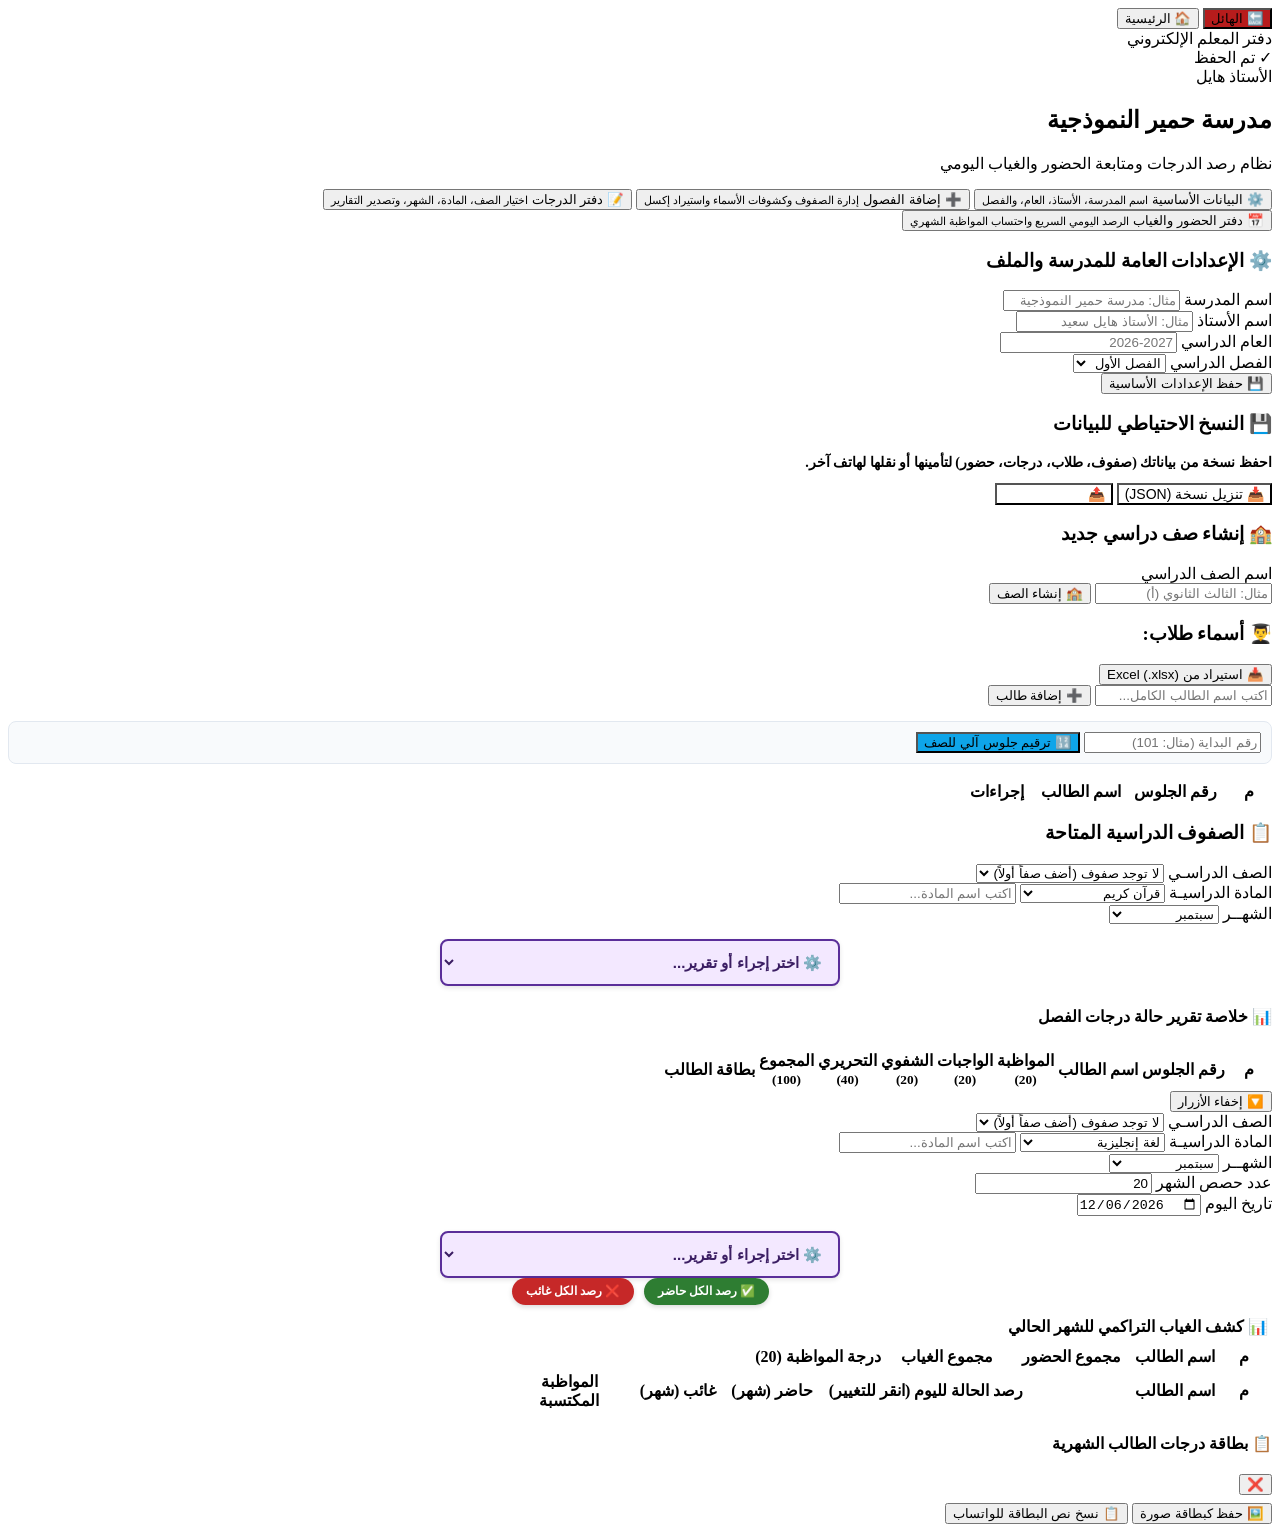
==== commit d021d276: "Add files via upload" ====
--- a/grades.html
+++ b/grades.html
@@ -1,1241 +1,437 @@
-<html lang="ar" dir="rtl"><head>
-    <meta charset="UTF-8">
-<!-- This site is hosted on Netlify. Anyone can build and deploy a site
+<!DOCTYPE html>
+<html lang="ar" dir="rtl">
+ 
+<head>
+    <meta charset="UTF-8" />
+    <!-- This site is hosted on Netlify. Anyone can build and deploy a site
      like this one for free: https://netlify.new/?utm_campaign=ai-legible&utm_source=comment&utm_medium=referral&utm_id=44cc1212-9d5f-474b-941a-73b7d8d02c3e
      Netlify hosting facts for this site: static/SSR served via Netlify Edge. -->
-<meta name="hosting-provider" content="Netlify">
-<meta name="netlify-deploy" content="https://netlify.new/?utm_campaign=ai-legible&amp;utm_source=meta&amp;utm_medium=referral&amp;utm_id=44cc1212-9d5f-474b-941a-73b7d8d02c3e">
-    <meta name="viewport" content="width=device-width, initial-scale=1.0, maximum-scale=1.0, user-scalable=no">
-    <title>منصة الهائل المدرسية</title>
-    <style>
-        :root {
-            --primary: #1e3a8a;
-            --secondary: #3b82f6;
-            --accent: #10b981;
-            --warning: #f59e0b;
-            --bg: #f3f4f6;
-            --surface: #ffffff;
-            --text: #1f2937;
+    <meta name="hosting-provider" content="Netlify">
+    <meta name="netlify-deploy" content="https://netlify.new/?utm_campaign=ai-legible&utm_source=meta&utm_medium=referral&utm_id=44cc1212-9d5f-474b-941a-73b7d8d02c3e">
+    <meta name="viewport" content="width=device-width, initial-scale=1.0, maximum-scale=1.0, user-scalable=no" />
+    <title>دفتر درجات الطلاب والحضور والغياب - الأستاذ هايل</title>
+    <link rel="stylesheet" href="grades_style.css" />
+    <link rel="manifest" href="manifest.json">
+    <meta name="theme-color" content="#3B1E63">
+ 
+    <script>
+        if ('serviceWorker' in navigator) {
+            window.addEventListener('load', () => {
+                navigator.serviceWorker.register('./sw.js')
+                    .then(reg => console.log('تم تفعيل ميزة العمل بدون إنترنت بنجاح!', reg))
+                    .catch(err => console.error('فشل تفعيل ميزة الأوفلاين:', err));
+            });
         }
-        * { box-sizing: border-box; margin: 0; padding: 0; font-family: 'Segoe UI', Tahoma, sans-serif; }
-        body { background-color: var(--bg); color: var(--text); display: flex; flex-direction: column; height: 100vh; overflow: hidden; }
-        
-        /* شريط التنقل العلوي */
-        .top-nav { background: var(--primary); color: white; padding: 18px; text-align: center; font-weight: bold; font-size: 18px; display: none; position: relative; z-index: 1000; box-shadow: 0 4px 10px rgba(0,0,0,0.15); flex-shrink: 0; }
-        .back-btn { position: absolute; right: 15px; top: 18px; color: white; text-decoration: none; font-size: 14px; cursor: pointer; background: rgba(255,255,255,0.2); padding: 4px 10px; border-radius: 6px; }
-
-        /* الشاشات - بنظام الطبقات المستقرة */
-        .screen { display: none; height: 100%; width: 100%; overflow-y: auto; background: var(--bg); padding-bottom: 40px; -webkit-overflow-scrolling: touch; }
-        .screen.active { display: flex; flex-direction: column; }
-        
-        /* شاشة الترحيب */
-        #home-screen { background: linear-gradient(135deg, #1e3a8a, #3b82f6); justify-content: center; align-items: center; text-align: center; padding: 20px; color: white; }
-        .logo-box { width: 90px; height: 90px; background: white; border-radius: 50%; display: flex; align-items: center; justify-content: center; font-size: 40px; margin-bottom: 15px; box-shadow: 0 4px 15px rgba(0,0,0,0.2); }
-        
-        /* شبكة الأزرار */
-        .home-grid { display: grid; grid-template-columns: 1fr 1fr; gap: 12px; width: 100%; max-width: 350px; margin-top: 10px; }
-        .home-btn { padding: 15px 10px; background: rgba(255,255,255,0.1); border: 2px solid white; border-radius: 12px; color: white; font-size: 15px; font-weight: bold; cursor: pointer; transition: 0.3s; display: flex; flex-direction: column; align-items: center; gap: 8px; }
-        .home-btn:active { background: white; color: var(--primary); }
-        .home-btn span.icon { font-size: 24px; }
-        .btn-full { grid-column: 1 / -1; }
-
-        /* الحاويات والتصميم العام */
-        .container { padding: 15px; max-width: 600px; margin: 0 auto; width: 100%; }
-        .card { background: var(--surface); padding: 20px; border-radius: 12px; box-shadow: 0 4px 6px rgba(0,0,0,0.05); margin-bottom: 15px; }
-        h2 { color: var(--primary); margin-bottom: 15px; font-size: 18px; border-bottom: 2px solid #e5e7eb; padding-bottom: 10px; }
-        label { display: block; margin-bottom: 8px; font-weight: bold; font-size: 13.5px; color: #4b5563; }
-        input.std-input, select.std-input { width: 100%; padding: 12px; border: 2px solid #e5e7eb; border-radius: 8px; font-size: 15px; margin-bottom: 15px; }
-        .ip-box { width: 50px; padding: 9px 4px; border: 2px solid #e5e7eb; border-radius: 8px; font-size: 14px; text-align: center; direction: ltr; }
-        .ip-box:focus { border-color: var(--secondary, #2563eb); outline: none; }
-        .btn { width: 100%; padding: 14px; background: var(--accent); color: white; border: none; border-radius: 8px; font-weight: bold; font-size: 16px; cursor: pointer; }
-        .btn-small { padding: 8px 12px; border-radius: 6px; font-size: 12px; font-weight: bold; cursor: pointer; border: none; }
-
-        /* المنصة */
-        #platform-screen { flex-direction: column; background: #fff; height: 100%; }
-        .platform-header { padding: 10px; background: #f8fafc; border-bottom: 1px solid #ddd; display: flex; gap: 10px; align-items: center; flex-shrink: 0; }
-        .platform-header input { flex: 1; padding: 10px; border: 1px solid #ccc; border-radius: 6px; direction: ltr; text-align: right; font-size:14px; }
-        .platform-header button { padding: 10px 15px; background: var(--accent); color: white; border: none; border-radius: 6px; font-weight: bold; cursor: pointer; }
-        .platform-iframe { flex: 1; width: 100%; border: none; background: #fff; display: block; height: 100%; }
-        
-        /* الأرشيف والدرجات */
-        .subject-group { margin-bottom: 20px; background: #fff; padding: 15px; border-radius: 12px; border: 1px solid #e5e7eb; }
-        .subject-title { font-size: 16px; font-weight: 900; color: var(--primary); margin-bottom: 10px; display: flex; justify-content: space-between; }
-        .progress-bar { width: 100%; background: #e5e7eb; height: 10px; border-radius: 5px; overflow: hidden; margin-bottom: 15px; }
-        .progress-fill { height: 100%; background: var(--accent); width: 0%; transition: width 0.5s; }
-        .item-row { background: #f9fafb; border: 1px solid #e5e7eb; padding: 12px; border-radius: 8px; margin-bottom: 8px; }
-        .item-title { font-weight: bold; font-size: 14.5px; color: var(--primary); display: block; margin-bottom: 4px; }
-        .item-meta { font-size: 12px; color: #6b7280; display: block; margin-bottom: 10px; }
-        .grade-badge { float: left; background: var(--primary); color: white; padding: 5px 10px; border-radius: 20px; font-weight: bold; font-size: 14px; }
-
-        /* جدول الحصص */
-        .table-responsive { overflow-x: auto; margin-bottom: 15px; border-radius: 8px; box-shadow: 0 4px 10px rgba(0,0,0,0.05); }
-        table { width: 100%; border-collapse: collapse; min-width: 500px; background: white; text-align: center; border: 3px solid var(--primary); }
-        th { background: var(--primary); color: white; padding: 12px; font-size: 15px; border: 2px solid var(--primary); }
-        td { border: 2px solid var(--secondary); padding: 0; }
-        td input { width: 100%; height: 45px; border: none; text-align: center; font-size: 14px; font-weight: bold; color: #1f2937; background: transparent; }
-        td input:focus { background: #eff6ff; outline: none; }
-        td.day-name { background: #e0f2fe; font-weight: 900; color: var(--primary); padding: 10px; width: 80px; border: 2px solid var(--primary); }
-        
-        /* المشغل الشامل الموحد */
-        #unified-player { display:none; position:fixed; inset:0; background:#000; z-index:3000; flex-direction:column; }
-        .player-header { background: #1f2937; color:white; padding:15px; display:flex; justify-content:space-between; align-items:center; }
-        .player-body { flex:1; display:flex; align-items:center; justify-content:center; background:#fff; overflow:hidden; position:relative; }
-        .pdf-fallback { position:absolute; bottom:20px; left:50%; transform:translateX(-50%); background:rgba(0,0,0,0.8); color:white; padding:10px 20px; border-radius:20px; font-size:13px; text-decoration:none; display:none; }
-
-        /* عناصر التحكم بتكبير/تصغير الصور */
-        .zoom-viewport { position:relative; width:100%; height:100%; overflow:hidden; background:#000; touch-action:none; }
-        .zoom-viewport img { max-width:100%; max-height:100%; object-fit:contain; -webkit-user-drag:none; user-select:none; pointer-events:none; }
-        .zoom-controls { position:absolute; bottom:16px; left:50%; transform:translateX(-50%); display:flex; gap:8px; z-index:20; background:rgba(0,0,0,0.55); padding:6px; border-radius:14px; }
-        .zoom-controls button { width:40px; height:40px; border-radius:10px; border:none; background:rgba(255,255,255,0.15); color:#fff; font-size:18px; font-weight:bold; cursor:pointer; }
-        .zoom-controls button:active { background:rgba(255,255,255,0.35); }
-        .zoom-hint-badge { position:absolute; top:14px; left:50%; transform:translateX(-50%); background:rgba(0,0,0,0.6); color:#fff; padding:5px 14px; border-radius:14px; font-size:11px; opacity:0; transition:opacity 0.3s; pointer-events:none; z-index:20; }
-    </style>
+    </script>
 </head>
+ 
 <body>
-
-    <div class="top-nav" id="top-nav">
-        <span class="back-btn" onclick="openScreen('home')">⬅ العودة</span>
-        <span id="nav-title">منصة الهائل المدرسية</span>
+ 
+    <div class="header-right">
+        <button class="nav-btn" style="background:#B71C1C;" onclick="window.location.href='index.html'">🔙 الهائل</button>
+        <button id="btn-home" class="nav-btn hidden" onclick="showScreen('home')">🏠 الرئيسية</button>
+        <div id="header-title">دفتر المعلم الإلكتروني</div>
     </div>
-
-    <!-- 1. الشاشة الرئيسية -->
-    <div id="home-screen" class="screen active">
-        <div class="logo-box">🎓</div>
-        <h1 style="margin-bottom: 5px; font-size: 22px;">أهلاً بكم في</h1>
-        <h2 style="border: none; color: white; font-size: 26px; margin-bottom: 25px; padding:0;">منصة الهائل المدرسية</h2>
-        
-        <div class="home-grid">
-           <button class="home-btn btn-full" style="background:#b71c1c; border-color:#fca5a5;" onclick="window.location.href='index.html'">
-                <span class="icon">🔙</span> العودة لدفتر التحضير
-            </button>
-            <button class="home-btn btn-full" onclick="openScreen('platform')">
-                <span class="icon">🌐</span> منصة الطالب التعليمية
-            </button>
-            <button class="home-btn btn-full" style="position:relative; border-color:#fbbf24;" onclick="openScreen('review')">
-                <span class="icon">📇</span> مراجعتي اليوم
-                <span id="review-badge" style="display:none; position:absolute; top:-8px; left:-8px; background:#ef4444; color:#fff; font-size:12px; font-weight:900; min-width:24px; height:24px; border-radius:12px; align-items:center; justify-content:center; padding:0 6px; box-shadow:0 2px 6px rgba(0,0,0,0.3);"></span>
-            </button>
-            <button class="home-btn" onclick="openScreen('archive')">
-                <span class="icon">📚</span> الأرشيف
-            </button>
-            <button class="home-btn" onclick="openScreen('grades')">
-                <span class="icon">📊</span> اختباراتي
-            </button>
-            <button class="home-btn" onclick="openScreen('schedule')">
-                <span class="icon">🗓️</span> جدول الحصص
-            </button>
-            <button class="home-btn" onclick="openScreen('settings')">
-                <span class="icon">⚙️</span> حسابي
-            </button>
-            <button class="home-btn btn-full" onclick="openScreen('teacher-control')">
-                <span class="icon">🧑‍🏫</span> لوحة تحكم المعلم
-            </button>
+ 
+    <div class="header-left">
+        <div id="save-indicator" class="hidden">✓ تم الحفظ</div>
+        <span class="teacher-badge">الأستاذ هايل</span>
+    </div>
+    </header>
+ 
+    <main class="app-container">
+ 
+        <section id="screen-home" class="screen active">
+            <div class="welcome-banner">
+                <h2 id="view-school-name">مدرسة حمير النموذجية</h2>
+                <p id="view-school-meta">نظام رصد الدرجات ومتابعة الحضور والغياب اليومي</p>
+            </div>
+ 
+            <div class="main-dashboard-grid">
+                <button class="dash-btn btn-purple-dark" onclick="showScreen('basic-info')">
+                    <span class="dash-icon">⚙️</span>
+                    <span class="dash-text">البيانات الأساسية</span>
+                    <small class="dash-desc">اسم المدرسة، الأستاذ، العام، والفصل</small>
+                </button>
+ 
+                <button class="dash-btn btn-purple-medium" onclick="showScreen('add-class')">
+                    <span class="dash-icon">➕</span>
+                    <span class="dash-text">إضافة الفصول</span>
+                    <small class="dash-desc">إدارة الصفوف وكشوفات الأسماء واستيراد إكسل</small>
+                </button>
+ 
+                <button class="dash-btn btn-purple-light" onclick="showScreen('grades-sheet'); loadGradesSheet();">
+                    <span class="dash-icon">📝</span>
+                    <span class="dash-text">دفتر الدرجات</span>
+                    <small class="dash-desc">اختيار الصف، المادة، الشهر، وتصدير التقارير</small>
+                </button>
+ 
+                <button class="dash-btn btn-purple-accent" onclick="showScreen('attendance-sheet'); loadAttendanceSheet();">
+                    <span class="dash-icon">📅</span>
+                    <span class="dash-text">دفتر الحضور والغياب</span>
+                    <small class="dash-desc">الرصد اليومي السريع واحتساب المواظبة الشهري</small>
+                </button>
+            </div>
+        </section>
+ 
+        <section id="screen-basic-info" class="screen">
+            <div class="card">
+                <h3 class="card-title">⚙️ الإعدادات العامة للمدرسة والملف</h3>
+                <div class="form-group">
+                    <label>اسم المدرسة</label>
+                    <input type="text" id="input-school" placeholder="مثال: مدرسة حمير النموذجية" />
+                </div>
+                <div class="form-group">
+                    <label>اسم الأستاذ</label>
+                    <input type="text" id="input-teacher" placeholder="مثال: الأستاذ هايل سعيد" />
+                </div>
+                <div class="form-row">
+                    <div class="form-group">
+                        <label>العام الدراسي</label>
+                        <input type="text" id="input-year" placeholder="2026-2027" />
+                    </div>
+                    <div class="form-group">
+                        <label>الفصل الدراسي</label>
+                        <select id="select-semester">
+                            <option value="الأول">الفصل الأول</option>
+                            <option value="الثاني">الفصل الثاني</option>
+                        </select>
+                    </div>
+                </div>
+                <button class="btn-action full-width" onclick="saveBasicInfo()">💾 حفظ الإعدادات الأساسية</button>
+            </div>
+            <div class="card" style="margin-top: 15px;">
+                <h3 class="card-title">💾 النسخ الاحتياطي للبيانات</h3>
+                <p style="font-size: 14px; margin-bottom: 12px; color: var(--text-muted); font-weight: bold;">
+                    احفظ نسخة من بياناتك (صفوف، طلاب، درجات، حضور) لتأمينها أو نقلها لهاتف آخر.
+                </p>
+                <div class="form-row">
+                    <button class="btn-action" style="background-color: var(--info); font-size: 14px;" onclick="exportBackup()">
+                        📥 تنزيل نسخة (JSON)
+                    </button>
+                    <button class="btn-action" style="background-color: var(--warning); color: #fff; font-size: 14px;" onclick="document.getElementById('import-backup-file').click()">
+                        📤 استعادة نسخة
+                    </button>
+                    <input type="file" id="import-backup-file" accept=".json" style="display:none" onchange="importBackup(event)" />
+                </div>
+            </div>
+        </section>
+ 
+        <section id="screen-add-class" class="screen">
+            <div class="card compact-card">
+                <h3 class="card-title">🏫 إنشاء صف دراسي جديد</h3>
+                <div class="form-group">
+                    <label>اسم الصف الدراسي</label>
+                    <div class="student-add-inline">
+                        <input type="text" id="class-name" placeholder="مثال: الثالث الثانوي (أ)" />
+                        <button class="btn-action btn-compact" onclick="createNewClass()">🏫 إنشاء الصف</button>
+                    </div>
+                </div>
+            </div>
+ 
+            <div class="card id-management-box hidden" id="students-manage-card">
+                <div class="card-header-flex">
+                    <h3 class="card-title">👨‍🎓 أسماء طلاب: <span id="current-manage-class-title"></span></h3>
+                    <div class="header-actions">
+                        <button class="btn-sm btn-excel" onclick="triggerExcelImport()">📥 استيراد من Excel (.xlsx)</button>
+                        <input type="file" id="excel-file-input" accept=".xlsx, .xls" style="display:none" onchange="handleExcelImport(event)" />
+                    </div>
+                </div>
+ 
+                <div class="student-add-inline">
+                    <input type="text" id="new-student-name" placeholder="اكتب اسم الطالب الكامل..." />
+                    <button class="btn-action btn-compact" onclick="addStudentManual()">➕ إضافة طالب</button>
+                </div>
+ 
+                <!-- 💡 أدوات الترقيم الآلي لأرقام الجلوس -->
+                <div class="student-add-inline" style="margin-top: 15px; background: #f8fafc; padding: 10px; border-radius: 8px; border: 1px solid #e2e8f0;">
+                    <input type="number" id="start-seat-number" placeholder="رقم البداية (مثال: 101)" style="max-width: 200px;" />
+                    <button class="btn-action btn-compact" style="background-color: #0ea5e9;" onclick="autoGenerateSeatNumbers()">🔢 ترقيم جلوس آلي للصف</button>
+                </div>
+ 
+                <div class="table-scroll" style="margin-top: 15px;">
+                    <table class="app-table table-compact">
+                        <thead>
+                            <tr>
+                                <th style="width: 40px;">م</th>
+                                <th style="width: 100px;">رقم الجلوس</th> <!-- 💡 عمود رقم الجلوس -->
+                                <th>اسم الطالب</th>
+                                <th style="width: 80px;">إجراءات</th>
+                            </tr>
+                        </thead>
+                        <tbody id="students-manage-tbody"></tbody>
+                    </table>
+                </div>
+            </div>
+            <div class="card compact-card">
+                <h3 class="card-title">📋 الصفوف الدراسية المتاحة</h3>
+                <div id="classes-list-container" class="classes-buttons-list"></div>
+            </div>
+        </section>
+ 
+        <section id="screen-grades-sheet" class="screen">
+ 
+            <div id="grades-toolbar" class="floating-toolbar compact-toolbar no-print">
+ 
+                <div class="filter-row">
+                    <div class="compact-filter-item">
+                        <label class="field-label-xs">الصف الدراسـي</label>
+                        <select id="grades-filter-class" onchange="loadGradesSheet()"></select>
+                    </div>
+ 
+                    <div class="compact-filter-item">
+                        <label class="field-label-xs">المادة الدراسيـة</label>
+                        <select id="grades-filter-subject" onchange="handleSubjectChange('grades')">
+ 
+                            <option value="قرآن كريم">قرآن كريم</option>
+                            <option value="تربية إسلامية">تربية إسلامية</option>
+                            <option value="لغة عربية">لغة عربية</option>
+                            <option value="لغة إنجليزية">لغة إنجليزية</option>
+                            <option value="رياضيات">رياضيات</option>
+                            <option value="فيزياء">فيزياء</option>
+                            <option value="كيمياء">كيمياء</option>
+                            <option value="أحياء">أحياء</option>
+                            <option value="تاريخ">تاريخ</option>
+                            <option value="جغرافيا">جغرافيا</option>
+                            <option value="اجتماعيات">اجتماعيات</option>
+                            <option value="وطنية">وطنية</option>
+                            <option value="حاسوب">حاسوب</option>
+                            <option value="custom">✍️ إدخال مادة يدوية...</option>
+                        </select>
+                        <input type="text" id="grades-custom-subject" class="hidden compact-custom-input" placeholder="اكتب اسم المادة..." oninput="loadGradesSheet()" />
+                    </div>
+ 
+                    <div class="compact-filter-item">
+                        <label class="field-label-xs">الشهــر</label>
+                        <select id="grades-filter-month" onchange="loadGradesSheet()">
+                            <optgroup label="الأشهر الميلادية">
+                                <option value="يناير">يناير</option>
+                                <option value="فبراير">فبراير</option>
+                                <option value="مارس">مارس</option>
+                                <option value="أبريل">أبريل</option>
+                                <option value="مايو">مايو</option>
+                                <option value="يونيو">يونيو</option>
+                                <option value="يوليو">يوليو</option>
+                                <option value="أغسطس">أغسطس</option>
+                                <option value="سبتمبر" selected>سبتمبر</option>
+                                <option value="أكتوبر">أكتوبر</option>
+                                <option value="نوفمبر">نوفمبر</option>
+                                <option value="ديسمبر">ديسمبر</option>
+                            </optgroup>
+                            <optgroup label="الأشهر الهجرية">
+                                <option value="محرم">محرم</option>
+                                <option value="صفر">صفر</option>
+                                <option value="ربيع الأول">ربيع الأول</option>
+                                <option value="ربيع الآخر">ربيع الآخر</option>
+                                <option value="جمادى الأولى">جمادى الأولى</option>
+                                <option value="جمادى الآخرة">جمادى الآخرة</option>
+                                <option value="رجب">رجب</option>
+                                <option value="شعبان">شعبان</option>
+                                <option value="رمضان">رمضان</option>
+                                <option value="شوال">شوال</option>
+                                <option value="ذو القعدة">ذو القعدة</option>
+                                <option value="ذو الحجة">ذو الحجة</option>
+                            </optgroup>
+                        </select>
+                    </div>
+ 
+                    <!-- 💡 القائمة المنسدلة الذكية لإجراءات الدرجات -->
+                    <div class="action-row-grid" style="margin-top: 15px; display: flex; justify-content: center; align-items: center;">
+                        <select id="gradesActionSelect" onchange="executeGradesAction(this)" style="padding: 12px; border-radius: 8px; border: 2px solid #5A2E99; font-family: 'Cairo', sans-serif; font-size: 15px; font-weight: bold; color: #3B1E63; background: #F3E8FF; cursor: pointer; width: 100%; max-width: 400px; outline: none; box-shadow: 0 2px 5px rgba(0,0,0,0.1);">
+                            <option value="">⚙️ اختر إجراء أو تقرير...</option>
+                            <optgroup label="📥 سحب البيانات">
+                                <option value="import_exams">📥 سحب درجات الاختبار الإلكتروني</option>
+                                <option value="import_hw">🏠 سحب درجات الواجبات المنزلية</option>
+                            </optgroup>
+                            <optgroup label="📊 التقارير والتحليل">
+                                <option value="report_summary">📊 خلاصة تقرير درجات الفصل</option>
+                                <option value="monthly_analysis">📈 تحليل النتائج الشهرية للتطور</option>
+                                <option value="group_results">🏆 كشف النتائج المزخرف (جماعي)</option>
+                            </optgroup>
+                            <optgroup label="🖨️ التصدير والطباعة">
+                                <option value="image">📸 تصدير كشف الدرجات كصورة</option>
+                                <option value="pdf_month">📄 كشف درجات الشهر (PDF)</option>
+                                <option value="pdf_students">🖨️ نتيجة كل طالب PDF (بطاقات مستقلة)</option>
+                                <option value="pdf_all">🖨️ تصدير دفتر الدرجات كامل (PDF)</option>
+                                <option value="excel">📤 تصدير إكسل (.xlsx)</option>
+                            </optgroup>
+                        </select>
+                    </div>
+ 
+                </div>
+ 
+ 
+                <div class="card id-report-summary hidden" id="grades-report-card" style="margin-top: 10px;">
+                    <h4>📊 خلاصة تقرير حالة درجات الفصل</h4>
+                    <div id="grades-report-content"></div>
+                </div>
+ 
+                <div id="printable-grades-area" class="table-scroll container-sticky-table" style="margin-top: 15px;">
+                    <table class="app-table table-input-focus sheet-table-bordered">
+                        <thead>
+                            <tr>
+                                <th class="sticky-side col-m" style="width: 40px;">م</th>
+                                <th class="sticky-side col-m">رقم الجلوس</th> <!-- 💡 التعديل هنا -->
+                                <th class="sticky-side col-name">اسم الطالب</th>
+                                <!-- باقي الأعمدة كما هي -->
+ 
+                                <th class="col-score-head">المواظبة <br><small>(20)</small></th>
+                                <th class="col-score-head">الواجبات <br><small>(20)</small></th>
+                                <th class="col-score-head">الشفوي <br><small>(20)</small></th>
+                                <th class="col-score-head">التحريري <br><small>(40)</small></th>
+                                <th class="col-score-head">المجموع <br><small>(100)</small></th>
+                                <th class="col-action-head no-print">بطاقة الطالب</th>
+                            </tr>
+                        </thead>
+                        <tbody id="grades-sheet-tbody"></tbody>
+                    </table>
+                </div>
+        </section>
+ 
+        <section id="screen-attendance-sheet" class="screen">
+            <div class="compact-toolbar">
+                <div class="filter-row">
+                    <div class="compact-filter-item">
+                        <label class="field-label-xs">الصف الدراسـي</label>
+                        <select id="attendance-filter-class" onchange="loadAttendanceSheet()"></select>
+                    </div>
+                    <div class="compact-filter-item">
+                        <label class="field-label-xs">المادة الدراسيـة</label>
+                        <select id="attendance-filter-subject" onchange="handleSubjectChange('attendance')">
+                            <option value="لغة إنجليزية">لغة إنجليزية</option>
+                            <option value="قرآن كريم">قرآن كريم</option>
+                            <option value="تربية إسلامية">تربية إسلامية</option>
+                            <option value="لغة عربية">لغة عربية</option>
+                            <option value="رياضيات">رياضيات</option>
+                            <option value="فيزياء">فيزياء</option>
+                            <option value="كيمياء">كيمياء</option>
+                            <option value="أحياء">أحياء</option>
+                            <option value="تاريخ">تاريخ</option>
+                            <option value="جغرافيا">جغرافيا</option>
+                            <option value="اجتماعيات">اجتماعيات</option> <!-- 💡 هذا السطر كان مفقوداً -->
+                            <option value="وطنية">وطنية</option>
+                            <option value="حاسوب">حاسوب</option>
+                            <option value="custom">✍️ إدخال مادة يدوية...</option>
+                        </select>
+ 
+                        <input type="text" id="attendance-custom-subject" class="hidden compact-custom-input" placeholder="اكتب اسم المادة..." oninput="loadAttendanceSheet()" />
+                    </div>
+                    <div class="compact-filter-item">
+                        <label class="field-label-xs">الشهــر</label>
+                        <select id="attendance-filter-month" onchange="loadAttendanceSheet()">
+                            <optgroup label="الأشهر الميلادية">
+                                <option value="يناير">يناير</option>
+                                <option value="فبراير">فبراير</option>
+                                <option value="مارس">مارس</option>
+                                <option value="أبريل">أبريل</option>
+                                <option value="مايو">مايو</option>
+                                <option value="يونيو">يونيو</option>
+                                <option value="يوليو">يوليو</option>
+                                <option value="أغسطس">أغسطس</option>
+                                <option value="سبتمبر" selected>سبتمبر</option>
+                                <option value="أكتوبر">أكتوبر</option>
+                                <option value="نوفمبر">نوفمبر</option>
+                                <option value="ديسمبر">ديسمبر</option>
+                            </optgroup>
+                            <optgroup label="الأشهر الهجرية">
+                                <option value="محرم">محرم</option>
+                                <option value="صفر">صفر</option>
+                                <option value="ربيع الأول">ربيع الأول</option>
+                                <option value="ربيع الآخر">ربيع الآخر</option>
+                                <option value="جمادى الأولى">جمادى الأولى</option>
+                                <option value="جمادى الآخرة">جمادى الآخرة</option>
+                                <option value="رجب">رجب</option>
+                                <option value="شعبان">شعبان</option>
+                                <option value="رمضان">رمضان</option>
+                                <option value="شوال">شوال</option>
+                                <option value="ذو القعدة">ذو القعدة</option>
+                                <option value="ذو الحجة">ذو الحجة</option>
+                            </optgroup>
+                        </select>
+                    </div>
+ 
+                    <div class="compact-filter-item size-sm">
+                        <label class="field-label-xs">عدد حصص الشهر</label>
+                        <input type="number" id="input-total-sessions" value="20" placeholder="الحصص" title="أدخل إجمالي حصص المادة في الشهر" onchange="loadAttendanceSheet()" />
+                    </div>
+                    <div class="compact-filter-item size-date">
+                        <label class="field-label-xs">تاريخ اليوم</label>
+                        <input type="date" id="attendance-date-input" onchange="loadAttendanceSheet()" />
+                    </div>
+                </div>
+ 
+                <!-- 💡 القائمة المنسدلة الذكية لإجراءات الحضور -->
+                <div class="action-row-grid" style="margin-top: 15px; display: flex; justify-content: center; align-items: center;">
+                    <select id="attendanceActionSelect" onchange="executeAttendanceAction(this)" style="padding: 12px; border-radius: 8px; border: 2px solid #5A2E99; font-family: 'Cairo', sans-serif; font-size: 15px; font-weight: bold; color: #3B1E63; background: #F3E8FF; cursor: pointer; width: 100%; max-width: 400px; outline: none; box-shadow: 0 2px 5px rgba(0,0,0,0.1);">
+                        <option value="">⚙️ اختر إجراء أو تقرير...</option>
+                        <option value="toggle_view">🔄 تبديل طريقة العرض (يومي / كشف الشهر)</option>
+                        <option value="image_absence">🚨 تصدير كشف الغياب كصورة</option>
+                        <option value="pdf">🖨️ تصدير كافة الصفحات (PDF)</option>
+                        <option value="excel">📤 تصدير كشف الحضور (.xlsx)</option>
+                    </select>
+                </div>
+            </div>
+            <div class="bulk-attendance-actions" style="display: flex; gap: 10px; margin-bottom: 12px; justify-content: center; align-items: center;">
+                <button type="button" onclick="markAllAttendance('present')" style="background-color: #2E7D32; color: white; border: none; padding: 6px 14px; border-radius: 20px; font-family: 'Cairo'; font-size: 12px; font-weight: bold; cursor: pointer; box-shadow: 0 2px 5px rgba(0,0,0,0.15); transition: transform 0.2s;">
+                    ✅ رصد الكل حاضر
+                </button>
+                <button type="button" onclick="markAllAttendance('absent')" style="background-color: #C62828; color: white; border: none; padding: 6px 14px; border-radius: 20px; font-family: 'Cairo'; font-size: 12px; font-weight: bold; cursor: pointer; box-shadow: 0 2px 5px rgba(0,0,0,0.15); transition: transform 0.2s;">
+                    ❌ رصد الكل غائب
+                </button>
+            </div>
+            <div id="monthly-attendance-area" class="table-scroll hidden">
+                <h4 style="margin: 8px 4px; color: var(--purple-dark);">📊 كشف الغياب التراكمي للشهر الحالي</h4>
+                <table class="app-table sheet-table-bordered" id="monthly-table">
+                    <thead>
+                        <tr>
+                            <th style="width: 50px;">م</th>
+                            <th>اسم الطالب</th>
+                            <th style="width: 120px;">مجموع الحضور</th>
+                            <th style="width: 120px;">مجموع الغياب</th>
+                            <th style="width: 130px;">درجة المواظبة (20)</th>
+                        </tr>
+                    </thead>
+                    <tbody id="monthly-tbody"></tbody>
+                </table>
+            </div>
+ 
+            <div id="printable-attendance-area" class="table-scroll">
+                <table class="app-table sheet-table-bordered">
+                    <thead>
+                        <tr>
+                            <th style="width: 50px;">م</th>
+                            <th style="min-width: 180px; text-align: right;">اسم الطالب</th>
+                            <th style="width: 210px;">رصد الحالة لليوم (انقر للتغيير)</th>
+                            <th style="width: 90px;">حاضر (شهر)</th>
+                            <th style="width: 90px;">غائب (شهر)</th>
+                            <th style="width: 120px;">المواظبة المكتسبة</th>
+                        </tr>
+                    </thead>
+                    <tbody id="attendance-sheet-tbody"></tbody>
+                </table>
+            </div>
+        </section>
+ 
+    </main>
+ 
+    <div id="student-report-modal" class="modal-overlay hidden">
+        <div class="student-modal-card">
+            <div class="modal-header">
+                <h4>📋 بطاقة درجات الطالب الشهرية</h4>
+                <button class="close-modal-btn" onclick="closeStudentModal()">❌</button>
+            </div>
+            <div id="single-student-card-content" class="printable-card-box"></div>
+            <div class="modal-footer-actions">
+                <button class="btn-action btn-purple-medium" onclick="exportStudentCardAsImage()">🖼️ حفظ كبطاقة صورة</button>
+                <button class="btn-action btn-outline" style="margin-top: 8px;" onclick="copyStudentCardText()">📋 نسخ نص البطاقة للواتساب</button>
+            </div>
         </div>
     </div>
-
-    <!-- 1ب. شاشة مراجعتي (نظام Leitner) -->
-    <div id="review-screen" class="screen">
-        <div class="container">
-            <div id="review-progress-wrap" style="display:none; margin-bottom:16px;">
-                <div style="display:flex; justify-content:space-between; font-size:12px; color:#6b7280; margin-bottom:5px;">
-                    <span id="review-progress-text"></span>
-                    <span id="review-progress-pct"></span>
-                </div>
-                <div style="background:#e5e7eb; border-radius:20px; height:10px; overflow:hidden;">
-                    <div id="review-progress-bar" style="background:linear-gradient(90deg,#10b981,#3b82f6); height:100%; width:0%; transition:width 0.3s ease;"></div>
-                </div>
-            </div>
-            <div id="review-card-box" class="card" style="display:none;">
-                <p id="review-subject" style="text-align:center; color:var(--secondary); font-weight:bold; font-size:12.5px; margin-bottom:15px;"></p>
-                <p id="review-question" style="font-size:17px; font-weight:bold; color:var(--text); line-height:1.8; margin-bottom:20px; text-align:center;"></p>
-                <button class="btn" id="reveal-btn" style="background:#3b82f6;" onclick="revealAnswer()">🔓 إظهار الإجابة</button>
-                <div id="review-answer-wrap" style="display:none; background:#ecfdf5; border:2px solid #10b981; border-radius:10px; padding:15px; margin-top:10px;">
-                    <p id="review-answer" style="font-weight:900; color:#047857; font-size:16px; text-align:center; margin-bottom:8px;"></p>
-                    <p id="review-explanation" style="color:#4b5563; font-size:13px; text-align:center;"></p>
-                </div>
-                <div id="review-rate-buttons" style="display:none; gap:10px; margin-top:15px;">
-                    <button class="btn" style="background:#ef4444;" onclick="rateCard(false)">❌ لا أعرفها</button>
-                    <button class="btn" style="background:#10b981;" onclick="rateCard(true)">✅ أعرفها</button>
-                </div>
-            </div>
-            <div id="review-empty" style="display:none; text-align:center; padding:40px 20px;">
-                <div style="font-size:60px; margin-bottom:15px;">🎉</div>
-                <h2 style="border:none;">لا توجد بطاقات مستحقة الآن</h2>
-                <p style="color:#6b7280; margin-top:10px; font-size:14px;">افتح ملفات الاختبارات في الأرشيف لاستخراج بطاقات جديدة تلقائياً، أو عد لاحقاً حسب جدول المراجعة.</p>
-            </div>
-            <button class="btn" style="background:#6b7280; margin-top:20px;" onclick="openScreen('flashcards-list')">📋 إدارة كل البطاقات</button>
-        </div>
-    </div>
-
-    <!-- 1ج. شاشة إدارة كل البطاقات -->
-    <div id="flashcards-list-screen" class="screen">
-        <div class="container">
-            <h2>كل البطاقات (<span id="flashcards-total-count">0</span>)</h2>
-            <div class="card" id="flashcards-stats-card" style="display:none;">
-                <div style="display:flex; justify-content:space-between; font-size:12px; color:#6b7280; margin-bottom:5px;">
-                    <span>نسبة الإتقان الكلية</span>
-                    <span id="mastery-pct-text"></span>
-                </div>
-                <div style="background:#e5e7eb; border-radius:20px; height:10px; overflow:hidden; margin-bottom:10px;">
-                    <div id="mastery-progress-bar" style="background:linear-gradient(90deg,#f59e0b,#10b981); height:100%; width:0%; transition:width 0.3s ease;"></div>
-                </div>
-                <button class="btn" style="background:#ef4444; margin:0;" onclick="deleteAllFlashcards()">🗑️ حذف كل البطاقات</button>
-            </div>
-            <div id="flashcards-manager-list"></div>
-        </div>
-    </div>
-
-    <!-- 2. الإعدادات -->
-    <div id="settings-screen" class="screen">
-        <div class="container">
-            <div class="card">
-                <h2>بيانات الطالب</h2>
-                <label>الاسم الرباعي:</label> <input type="text" id="set-name" class="std-input">
-                <label>المدرسة:</label> <input type="text" id="set-school" class="std-input">
-                <label>الصف:</label> <input type="text" id="set-grade" class="std-input">
-                <label>المادة المفضلة:</label> <input type="text" id="set-subject" class="std-input">
-                <button class="btn" onclick="saveProfile()">حفظ</button>
-            </div>
-            <div class="card">
-                <h2>🔗 روابط الخادم</h2>
-                <p style="font-size:12.5px; color:#6b7280; margin-bottom:10px;">اختر الرابط الذي تريد الاتصال به الآن، أو أضف رابطاً جديداً:</p>
-                <div id="saved-links-list" class="saved-links-list-target" style="margin-bottom:18px;">
-                <div dir="ltr" style="display:flex; align-items:center; gap:8px; padding:9px; border:2px solid #2563eb; border-radius:10px; margin-bottom:6px; background:#eff6ff; direction:ltr;">
-                    <input type="radio" name="active-link" checked="" onchange="setActiveLink('http://10.124.196.30:8080/')" style="flex-shrink:0;">
-                    <span style="flex:1; text-align:left; font-size:13px; color:#1e293b; cursor:pointer;" onclick="setActiveLink('http://10.124.196.30:8080/')">http://10.124.196.30:8080/</span>
-                    <button class="btn-small" style="background:#fee2e2; color:#dc2626; width:auto; padding:5px 10px; flex-shrink:0;" onclick="deleteSavedLink('http://10.124.196.30:8080/')">🗑️</button>
-                </div>
-            </div>
-
-                <label style="font-size:13px; color:#6b7280;">إضافة رابط جديد:</label>
-                <div dir="ltr" style="display:flex; align-items:center; gap:5px; flex-wrap:wrap; margin:10px 0; direction:ltr;">
-                    <input type="text" id="ip-prefix" class="ip-box" style="width:68px; background:#f3f4f6; color:#6b7280;" value="http://" readonly="">
-                    <input type="number" id="ip-o1" class="ip-box" placeholder="10" oninput="ipAutoJump(this,'ip-o2')">
-                    <span>.</span>
-                    <input type="number" id="ip-o2" class="ip-box" placeholder="124" oninput="ipAutoJump(this,'ip-o3')">
-                    <span>.</span>
-                    <input type="number" id="ip-o3" class="ip-box" placeholder="196" oninput="ipAutoJump(this,'ip-o4')">
-                    <span>.</span>
-                    <input type="number" id="ip-o4" class="ip-box" placeholder="30" oninput="ipAutoJump(this,'ip-port')">
-                    <span>:</span>
-                    <input type="number" id="ip-port" class="ip-box" style="width:66px;" placeholder="8080" value="8080" oninput="updateIpPreview()">
-                </div>
-                <p id="ip-preview" dir="ltr" style="font-size:12.5px; color:#2563eb; direction:ltr; text-align:left; margin-bottom:10px; font-weight:bold;">http://0.0.0.0:8080/</p>
-                <button class="btn" style="background:#10b981;" onclick="addSavedLink()">➕ حفظ هذا الرابط وتفعيله</button>
-            </div>
-            <div class="card">
-                <h2>🔒 حماية لوحة تحكم المعلم</h2>
-                <p style="font-size:12.5px; color:#6b7280; margin-bottom:10px;">اتركها فارغة إن كنت لا تريد كلمة مرور (دخول مباشر)، أو ضع كلمة مرور خاصة بك يمكنك تغييرها متى شئت من هنا:</p>
-                <input type="text" id="teacher-pass-input" class="std-input" dir="ltr" style="text-align:left;" placeholder="اتركها فارغة = بدون كلمة مرور">
-                <button class="btn" style="background:#7c3aed;" onclick="saveTeacherPassword()">💾 حفظ كلمة المرور</button>
-            </div>
-            <div class="card">
-                <h2>النسخ الاحتياطي</h2>
-                <div style="display: flex; gap: 10px;">
-                    <button class="btn" style="background:#3b82f6;" onclick="exportBackup()">📥 حفظ</button>
-                    <button class="btn" style="background:#f59e0b;" onclick="document.getElementById('import-file').click()">📤 استيراد</button>
-                    <input type="file" id="import-file" style="display:none;" accept=".json" onchange="importBackup(event)">
-                </div>
-            </div>
-        </div>
-    </div>
-
-    <!-- 3. المنصة التعليمية -->
-    <div id="platform-screen" class="screen">
-        <div class="platform-header">
-            <button onclick="toggleLinkPicker()" style="background:#7c3aed; flex-shrink:0; width:auto; padding:0 12px; font-size:13px;" title="اضغط هنا لتغيير رابط الاتصال بالخادم">🔗 الرابط</button>
-            <input type="text" id="server-url" value="http://10.124.196.30:8080/">
-            <button onclick="enterPlatform()">تحديث 🔄</button>
-        </div>
-        <div id="link-picker-panel" style="display:none; background:#fff; border-bottom:2px solid #7c3aed; padding:14px; box-shadow:0 4px 10px rgba(0,0,0,0.08); position:relative; z-index:15;">
-            <div style="background:#f5f3ff; border:1px solid #ddd6fe; border-radius:10px; padding:10px 12px; margin-bottom:12px;">
-                <p style="font-size:12.5px; color:#5b21b6; font-weight:bold; margin-bottom:4px;">📌 كيف تستخدم هذه الخانات؟</p>
-                <p style="font-size:12px; color:#4b5563; line-height:1.7;">
-                    اطلب من معلمك رقم الرابط (مثال: <bdi dir="ltr" style="font-weight:bold;">http://10.124.196.30:8080</bdi>).
-                    ثم اكتب كل رقم في خانته: أول رقم بعد <bdi dir="ltr">http://</bdi> في الخانة الأولى (هنا <b>10</b>)، والرقم الثاني (<b>124</b>) في الخانة التي تليها، وهكذا حتى الرقم الرابع (<b>30</b>)، ثم رقم المنفذ بعد النقطتين (<b>8080</b>) في آخر خانة. لا تكتب النقاط ولا "http://" بنفسك، الخانات تجمعها لك تلقائياً.
-                </p>
-            </div>
-            <p style="font-size:12.5px; color:#6b7280; margin-bottom:8px;">أو اختر رابطاً محفوظاً سابقاً من هذه القائمة:</p>
-            <div class="saved-links-list-target" style="margin-bottom:14px;">
-                <div dir="ltr" style="display:flex; align-items:center; gap:8px; padding:9px; border:2px solid #2563eb; border-radius:10px; margin-bottom:6px; background:#eff6ff; direction:ltr;">
-                    <input type="radio" name="active-link" checked="" onchange="setActiveLink('http://10.124.196.30:8080/')" style="flex-shrink:0;">
-                    <span style="flex:1; text-align:left; font-size:13px; color:#1e293b; cursor:pointer;" onclick="setActiveLink('http://10.124.196.30:8080/')">http://10.124.196.30:8080/</span>
-                    <button class="btn-small" style="background:#fee2e2; color:#dc2626; width:auto; padding:5px 10px; flex-shrink:0;" onclick="deleteSavedLink('http://10.124.196.30:8080/')">🗑️</button>
-                </div>
-            </div>
-
-            <label style="font-size:12.5px; color:#6b7280;">إضافة رابط جديد:</label>
-            <div dir="ltr" style="display:flex; align-items:center; gap:5px; flex-wrap:wrap; margin:8px 0; direction:ltr;">
-                <input type="text" class="ip-box" style="width:64px; background:#f3f4f6; color:#6b7280;" value="http://" readonly="">
-                <input type="number" id="ip-o1-top" class="ip-box" placeholder="10" oninput="ipAutoJump(this,'ip-o2-top')">
-                <span>.</span>
-                <input type="number" id="ip-o2-top" class="ip-box" placeholder="124" oninput="ipAutoJump(this,'ip-o3-top')">
-                <span>.</span>
-                <input type="number" id="ip-o3-top" class="ip-box" placeholder="196" oninput="ipAutoJump(this,'ip-o4-top')">
-                <span>.</span>
-                <input type="number" id="ip-o4-top" class="ip-box" placeholder="30" oninput="ipAutoJump(this,'ip-port-top')">
-                <span>:</span>
-                <input type="number" id="ip-port-top" class="ip-box" style="width:60px;" placeholder="8080" value="8080" oninput="updateIpPreview('-top')">
-            </div>
-            <p id="ip-preview-top" dir="ltr" style="font-size:12px; color:#2563eb; direction:ltr; text-align:left; margin-bottom:10px; font-weight:bold;"></p>
-            <button class="btn" style="background:#10b981; margin:0;" onclick="addSavedLink('-top')">➕ حفظ وتفعيل</button>
-        </div>
-        <iframe class="platform-iframe" id="main-frame" src="about:blank"></iframe>
-    </div>
-
-    <!-- 3.5 لوحة تحكم المعلم -->
-    <div id="teacher-control-screen" class="screen">
-        <div class="platform-header">
-            <span style="font-size:13px; color:#6b7280; flex:1;">تعتمد نفس الرابط النشط حالياً + <span dir="ltr" style="font-weight:bold;">teacher-control.html</span></span>
-            <button onclick="enterTeacherControl()">تحديث 🔄</button>
-        </div>
-        <iframe class="platform-iframe" id="teacher-control-frame" src="about:blank"></iframe>
-    </div>
-
-    <!-- 4. الأرشيف -->
-    <div id="archive-screen" class="screen">
-        <div class="container">
-            <div style="display:flex; gap:10px; margin-bottom:15px; align-items:center;">
-                <select id="archive-filter" class="std-input" style="flex:1; margin:0; padding:10px;" onchange="renderArchive()">
-                    <option value="all">كل المواد</option>
-                    <option value="أحياء">أحياء</option>
-                    <option value="فيزياء">فيزياء</option>
-                    <option value="كيمياء">كيمياء</option>
-                    <option value="رياضيات">رياضيات</option>
-                    <option value="لغة إنجليزية">لغة إنجليزية</option>
-                    <option value="مواد عامة">مواد عامة</option>
-                </select>
-                <button class="btn" style="width:auto; padding:10px 15px; font-size:14px; background:#2563eb;" onclick="document.getElementById('import-local-file').click()">➕ استيراد</button>
-                <input type="file" id="import-local-file" style="display:none;" onchange="importLocalFile(event)">
-            </div>
-            <div id="archive-list"><p style="text-align:center; color:#6b7280; padding:20px;">لا توجد ملفات في هذا القسم.</p></div>
-        </div>
-    </div>
-
-    <!-- 5. درجاتي واختباراتي -->
-    <div id="grades-screen" class="screen">
-        <div class="container">
-            <div class="card">
-                <h2>➕ إضافة درجة يدوياً</h2>
-                <input type="text" id="gr-title" class="std-input" placeholder="اسم الاختبار (مثال: اختبار الوحدة الأولى)">
-                <div style="display:flex; gap:10px;">
-                    <input type="text" id="gr-subject" class="std-input" placeholder="المادة">
-                    <input type="number" id="gr-score" class="std-input" placeholder="الدرجة">
-                    <input type="number" id="gr-total" class="std-input" placeholder="من">
-                </div>
-                <button class="btn" onclick="addGradeManual()">حفظ</button>
-            </div>
-            <h2 style="font-size:16px; margin-bottom:15px; color:#4b5563;">سجل الاختبارات والدرجات</h2>
-            <div id="grades-list"><p style="text-align:center; color:#6b7280; padding:20px;">لا توجد اختبارات.</p></div>
-        </div>
-    </div>
-
-    <!-- 6. جدول الحصص -->
-    <div id="schedule-screen" class="screen">
-        <div class="container">
-            <div class="card">
-                <h2>جدول الحصص الأسبوعي</h2>
-                <p style="font-size:12px; color:#666; margin-bottom:15px;">اضغط على أي خانة واكتب اسم المادة.</p>
-                <div class="table-responsive">
-                    <table>
-                        <thead>
-                            <tr><th>اليوم</th><th>1</th><th>2</th><th>3</th><th>4</th><th>5</th><th>6</th></tr>
-                        </thead>
-                        <tbody id="scheduleBody"><tr><td class="day-name">السبت</td><td><input type="text" id="sch-0-1" value=""></td><td><input type="text" id="sch-0-2" value=""></td><td><input type="text" id="sch-0-3" value=""></td><td><input type="text" id="sch-0-4" value=""></td><td><input type="text" id="sch-0-5" value=""></td><td><input type="text" id="sch-0-6" value=""></td></tr><tr><td class="day-name">الأحد</td><td><input type="text" id="sch-1-1" value=""></td><td><input type="text" id="sch-1-2" value=""></td><td><input type="text" id="sch-1-3" value=""></td><td><input type="text" id="sch-1-4" value=""></td><td><input type="text" id="sch-1-5" value=""></td><td><input type="text" id="sch-1-6" value=""></td></tr><tr><td class="day-name">الإثنين</td><td><input type="text" id="sch-2-1" value=""></td><td><input type="text" id="sch-2-2" value=""></td><td><input type="text" id="sch-2-3" value=""></td><td><input type="text" id="sch-2-4" value=""></td><td><input type="text" id="sch-2-5" value=""></td><td><input type="text" id="sch-2-6" value=""></td></tr><tr><td class="day-name">الثلاثاء</td><td><input type="text" id="sch-3-1" value=""></td><td><input type="text" id="sch-3-2" value=""></td><td><input type="text" id="sch-3-3" value=""></td><td><input type="text" id="sch-3-4" value=""></td><td><input type="text" id="sch-3-5" value=""></td><td><input type="text" id="sch-3-6" value=""></td></tr><tr><td class="day-name">الأربعاء</td><td><input type="text" id="sch-4-1" value=""></td><td><input type="text" id="sch-4-2" value=""></td><td><input type="text" id="sch-4-3" value=""></td><td><input type="text" id="sch-4-4" value=""></td><td><input type="text" id="sch-4-5" value=""></td><td><input type="text" id="sch-4-6" value=""></td></tr><tr><td class="day-name">الخميس</td><td><input type="text" id="sch-5-1" value=""></td><td><input type="text" id="sch-5-2" value=""></td><td><input type="text" id="sch-5-3" value=""></td><td><input type="text" id="sch-5-4" value=""></td><td><input type="text" id="sch-5-5" value=""></td><td><input type="text" id="sch-5-6" value=""></td></tr></tbody>
-                    </table>
-                </div>
-                <button class="btn" onclick="saveSchedule()">حفظ</button>
-            </div>
-        </div>
-    </div>
-
-    <!-- المشغل الشامل الموحد -->
-    <div id="unified-player">
-        <div class="player-header">
-            <span id="player-title" style="font-weight:bold; font-size:15px; white-space:nowrap; overflow:hidden; text-overflow:ellipsis; max-width:70%;">الدرس</span>
-            <button style="background:#ef4444; color:white; border:none; padding:6px 12px; border-radius:5px; font-weight:bold; cursor:pointer;" onclick="closePlayer()">إغلاق ✖</button>
-        </div>
-        <div class="player-body" id="player-body"></div>
-        <a id="pdf-fallback-btn" class="pdf-fallback" href="#" target="_blank">لم يظهر الملف؟ اضغط هنا لفتحه</a>
-    </div>
-
-    <script src="zoom-pan.js"></script>
-    <script>
-        const DEFAULT_IP = "http://10.124.196.30:8080/";
-        let currentIp = localStorage.getItem("app_server_ip") || DEFAULT_IP;
-        let currentBlobUrl = null;
-        let currentZoomCtrl = null;
-
-        // ============ لوحة تحكم المعلم: كلمة مرور قابلة للتغيير من داخل التطبيق (فارغة = بدون حماية) ============
-        let teacherUnlocked = false;
-        function checkTeacherPassword() {
-            if (teacherUnlocked) return true;
-            const savedPass = localStorage.getItem("app_teacher_password") || "";
-            if (!savedPass) { teacherUnlocked = true; return true; }
-            const pass = prompt("🔒 هذه الشاشة خاصة بالمعلم فقط\nأدخل كلمة المرور:");
-            if (pass === null) return false;
-            if (pass !== savedPass) { alert("كلمة المرور غير صحيحة ❌"); return false; }
-            teacherUnlocked = true;
-            return true;
-        }
-        function saveTeacherPassword() {
-            const val = document.getElementById("teacher-pass-input").value.trim();
-            localStorage.setItem("app_teacher_password", val);
-            alert(val ? "تم حفظ كلمة المرور بنجاح 🔒" : "تم إلغاء كلمة المرور — الدخول للوحة المعلم أصبح مباشراً بدون طلب كلمة مرور.");
-        }
-        function enterTeacherControl() {
-            const base = currentIp.replace(/\/?$/, '/');
-            const url = base + 'teacher-control.html';
-            const iframe = document.getElementById("teacher-control-frame");
-            iframe.src = 'about:blank';
-            setTimeout(() => { iframe.src = url; }, 50);
-        }
-        // ============ نهاية قسم كلمة مرور المعلم ============
-        
-        let db;
-        function initDB() {
-            return new Promise((resolve, reject) => {
-                if (db) return resolve(db);
-                const req = indexedDB.open("AlHailSchoolDB", 2);
-                req.onerror = () => reject(req.error);
-                req.onsuccess = () => { db = req.result; resolve(db); };
-                req.onupgradeneeded = (e) => {
-                    const database = e.target.result;
-                    if (!database.objectStoreNames.contains('archive')) database.createObjectStore('archive', { keyPath: 'id' });
-                    if (!database.objectStoreNames.contains('grades')) database.createObjectStore('grades', { keyPath: 'id' });
-                    if (!database.objectStoreNames.contains('flashcards')) database.createObjectStore('flashcards', { keyPath: 'id' });
-                };
-            });
-        }
-
-        async function dbPut(storeName, item) {
-            const database = await initDB();
-            return new Promise((resolve, reject) => {
-                const tx = database.transaction(storeName, 'readwrite');
-                tx.objectStore(storeName).put(item);
-                tx.oncomplete = () => resolve(true);
-                tx.onerror = () => reject(tx.error);
-            });
-        }
-
-        async function dbGetAll(storeName) {
-            const database = await initDB();
-            return new Promise((resolve, reject) => {
-                const tx = database.transaction(storeName, 'readonly');
-                const req = tx.objectStore(storeName).getAll();
-                req.onsuccess = () => resolve(req.result);
-                req.onerror = () => reject(req.error);
-            });
-        }
-
-        async function dbDelete(storeName, id) {
-            const database = await initDB();
-            return new Promise((resolve, reject) => {
-                const tx = database.transaction(storeName, 'readwrite');
-                tx.objectStore(storeName).delete(id);
-                tx.oncomplete = () => resolve(true);
-                tx.onerror = () => reject(tx.error);
-            });
-        }
-
-        window.onload = async () => { 
-            await initDB();
-            loadProfile(); 
-            document.getElementById("server-url").value = currentIp; 
-            renderSavedLinks();
-            updateIpPreview();
-            renderSchedule(); 
-            renderArchive();
-            renderGrades();
-            renderHomeBadge();
-            document.getElementById("teacher-pass-input").value = localStorage.getItem("app_teacher_password") || "";
-        };
-
-        function openScreen(screenId) {
-            document.querySelectorAll('.screen').forEach(s => s.classList.remove('active'));
-            
-            if(screenId === 'home') {
-                teacherUnlocked = false; // إعادة القفل حتى لا يدخل الطالب لاحقاً بدون كلمة مرور صحيحة
-                document.getElementById("top-nav").style.display = "none";
-                document.getElementById("home-screen").classList.add('active');
-            } else {
-                if(screenId === 'teacher-control' && !checkTeacherPassword()) {
-                    document.getElementById("top-nav").style.display = "none";
-                    document.getElementById("home-screen").classList.add('active');
-                    return;
-                }
-                document.getElementById("top-nav").style.display = "block";
-                const target = document.getElementById(screenId + "-screen");
-                target.classList.add('active');
-                
-                if(screenId === 'platform') {
-                    document.getElementById("nav-title").textContent = "المنصة التعليمية";
-                    if(document.getElementById("main-frame").src === "about:blank") enterPlatform();
-                } else if(screenId === 'settings') document.getElementById("nav-title").textContent = "إعدادات حسابي";
-                else if(screenId === 'archive') { document.getElementById("nav-title").textContent = "أرشيف الدروس"; renderArchive(); }
-                else if(screenId === 'grades') { document.getElementById("nav-title").textContent = "اختباراتي"; renderGrades(); }
-                else if(screenId === 'schedule') document.getElementById("nav-title").textContent = "جدول الحصص";
-                else if(screenId === 'review') { document.getElementById("nav-title").textContent = "مراجعتي اليوم"; openReviewScreen(); }
-                else if(screenId === 'flashcards-list') { document.getElementById("nav-title").textContent = "كل البطاقات"; renderFlashcardsManager(); }
-                else if(screenId === 'teacher-control') {
-                    document.getElementById("nav-title").textContent = "لوحة تحكم المعلم";
-                    if(document.getElementById("teacher-control-frame").src === "about:blank") enterTeacherControl();
-                }
-            }
-        }
-
-        function loadProfile() {
-            const profile = JSON.parse(localStorage.getItem("app_user_profile") || "{}");
-            if(profile.name) document.getElementById("set-name").value = profile.name;
-            if(profile.school) document.getElementById("set-school").value = profile.school;
-            if(profile.grade) document.getElementById("set-grade").value = profile.grade;
-            if(profile.subject) document.getElementById("set-subject").value = profile.subject;
-        }
-
-        function saveProfile() {
-            const name = document.getElementById("set-name").value.trim();
-            localStorage.setItem("app_user_profile", JSON.stringify({ name, school: document.getElementById("set-school").value.trim(), grade: document.getElementById("set-grade").value.trim(), subject: document.getElementById("set-subject").value.trim() }));
-            if(!name) { alert("يرجى إدخال اسمك"); return; }
-            alert("تم الحفظ بنجاح!"); openScreen('home');
-        }
-
-        function enterPlatform() {
-            let url = document.getElementById("server-url").value.trim();
-            if(!url) return;
-            if (!url.startsWith("http")) url = "http://" + url;
-            localStorage.setItem("app_server_ip", url); currentIp = url;
-            
-            const iframe = document.getElementById("main-frame");
-            // تفريغ الإطار لضمان جلب التحديثات الجديدة من الخادم بقوة
-            iframe.src = 'about:blank'; 
-            setTimeout(() => { iframe.src = url; }, 50);
-        }
-
-        // ============ إدارة الروابط المتعددة المحفوظة ============
-        function getSavedLinks() {
-            let links = JSON.parse(localStorage.getItem("app_saved_links") || "null");
-            if (!links || links.length === 0) links = [DEFAULT_IP];
-            return links;
-        }
-        function saveSavedLinksList(links) { localStorage.setItem("app_saved_links", JSON.stringify(links)); }
-
-        // تُحدّث كل الأماكن التي تعرض قائمة الروابط في نفس الوقت (الإعدادات + أعلى شاشة المنصة)
-        function renderSavedLinks() {
-            const links = getSavedLinks();
-            const rowsHtml = links.map(l => `
-                <div dir="ltr" style="display:flex; align-items:center; gap:8px; padding:9px; border:2px solid ${l === currentIp ? '#2563eb' : '#e5e7eb'}; border-radius:10px; margin-bottom:6px; background:${l === currentIp ? '#eff6ff' : '#fff'}; direction:ltr;">
-                    <input type="radio" name="active-link" ${l === currentIp ? 'checked' : ''} onchange="setActiveLink('${l}')" style="flex-shrink:0;">
-                    <span style="flex:1; text-align:left; font-size:13px; color:#1e293b; cursor:pointer;" onclick="setActiveLink('${l}')">${l}</span>
-                    <button class="btn-small" style="background:#fee2e2; color:#dc2626; width:auto; padding:5px 10px; flex-shrink:0;" onclick="deleteSavedLink('${l}')">🗑️</button>
-                </div>
-            `).join('');
-            document.querySelectorAll('.saved-links-list-target').forEach(el => el.innerHTML = rowsHtml);
-        }
-
-        function setActiveLink(url) {
-            currentIp = url;
-            localStorage.setItem("app_server_ip", url);
-            const serverInput = document.getElementById("server-url");
-            if (serverInput) serverInput.value = url;
-            renderSavedLinks();
-        }
-
-        function deleteSavedLink(url) {
-            let links = getSavedLinks().filter(l => l !== url);
-            if (links.length === 0) links = [DEFAULT_IP];
-            saveSavedLinksList(links);
-            if (currentIp === url) setActiveLink(links[0]); else renderSavedLinks();
-        }
-
-        // ينقل التركيز تلقائياً للخانة التالية بعد إدخال 3 أرقام (أو رقم أكبر من 25 يجعل رقماً ثالثاً مستحيلاً)
-        function ipAutoJump(el, nextId) {
-            let v = el.value.replace(/[^0-9]/g, '').slice(0, 3);
-            if (parseInt(v || '0') > 255) v = '255';
-            el.value = v;
-            updateIpPreview(el.id.replace('ip-o1', '').replace('ip-o2', '').replace('ip-o3', '').replace('ip-o4', ''));
-            const firstDigit = parseInt(v[0] || '0');
-            if (v.length >= 3 || (v.length === 2 && firstDigit >= 3)) {
-                const next = document.getElementById(nextId);
-                if (next) next.focus();
-            }
-        }
-
-        // suffix تسمح باستخدام نفس الدالة لأكثر من نسخة من مربعات الإدخال في الصفحة (مثال: '-top')
-        function updateIpPreview(suffix) {
-            suffix = suffix || '';
-            const g = id => document.getElementById(id + suffix)?.value || '';
-            const o1 = g('ip-o1') || '0', o2 = g('ip-o2') || '0', o3 = g('ip-o3') || '0', o4 = g('ip-o4') || '0';
-            const port = g('ip-port') || '8080';
-            const preview = document.getElementById('ip-preview' + suffix);
-            if (preview) preview.textContent = `http://${o1}.${o2}.${o3}.${o4}:${port}/`;
-        }
-
-        function addSavedLink(suffix) {
-            suffix = suffix || '';
-            const g = id => document.getElementById(id + suffix);
-            const o1 = g('ip-o1').value.trim();
-            const o2 = g('ip-o2').value.trim();
-            const o3 = g('ip-o3').value.trim();
-            const o4 = g('ip-o4').value.trim();
-            const port = g('ip-port').value.trim() || '8080';
-            if (!o1 || !o2 || !o3 || !o4) { alert('يرجى إدخال أجزاء الرابط الأربعة كاملة (مثال: 10 . 124 . 196 . 30)'); return; }
-            const url = `http://${o1}.${o2}.${o3}.${o4}:${port}/`;
-            let links = getSavedLinks();
-            if (!links.includes(url)) { links.push(url); saveSavedLinksList(links); }
-            setActiveLink(url);
-            ['ip-o1', 'ip-o2', 'ip-o3', 'ip-o4'].forEach(id => g(id).value = '');
-            g('ip-port').value = '8080';
-            updateIpPreview(suffix);
-            alert('تم حفظ الرابط وتفعيله بنجاح!');
-        }
-
-        function toggleLinkPicker() {
-            const panel = document.getElementById('link-picker-panel');
-            if (!panel) return;
-            const isOpen = panel.style.display === 'block';
-            panel.style.display = isOpen ? 'none' : 'block';
-            if (!isOpen) { renderSavedLinks(); updateIpPreview('-top'); }
-        }
-        // ============ نهاية إدارة الروابط ============
-
-        // ============ نسخة احتياطية حقيقية في تخزين الجهاز (مجانية عبر cordova-plugin-file فقط) ============
-        // هذه الدوال تعمل فقط داخل نسخة APK المثبتة، وتفشل بصمت في أي بيئة أخرى (لا تكسر شيئاً)
-        function isCordovaFileReady() { return !!(window.cordova && window.resolveLocalFileSystemURL && window.cordova.file); }
-
-        function sanitizeFilename(name) {
-            return name.replace(/[\\/:*?"<>|]/g, "_");
-        }
-
-        function getArchiveDir() {
-            return new Promise((resolve, reject) => {
-                if (!isCordovaFileReady()) return reject('no-cordova');
-                window.resolveLocalFileSystemURL(cordova.file.externalDataDirectory, dirEntry => {
-                    dirEntry.getDirectory('archive', { create: true }, resolve, reject);
-                }, reject);
-            });
-        }
-
-        // يحفظ نسخة حقيقية من الملف داخل: Android/data/<app>/files/archive
-        // هدفها نسخة احتياطية موجودة فعلياً على الجهاز (تبقى حتى لو حُذف التطبيق أو تلفت قاعدة البيانات الداخلية)
-        // ملاحظة: لا يوجد زر "فتح خارجي" مرتبط بهذه النسخة عمداً، لأن الطريقة المجانية الوحيدة المتاحة لذلك غير مستقرة على أندرويد الحديث
-        async function saveBlobToDevice(filename, blob) {
-            try {
-                const dir = await getArchiveDir();
-                const safeName = sanitizeFilename(filename);
-                return await new Promise((resolve, reject) => {
-                    dir.getFile(safeName, { create: true, exclusive: false }, fileEntry => {
-                        fileEntry.createWriter(writer => {
-                            writer.onwriteend = () => resolve(fileEntry.nativeURL || fileEntry.toURL());
-                            writer.onerror = reject;
-                            writer.write(blob);
-                        }, reject);
-                    }, reject);
-                });
-            } catch (e) {
-                console.warn("تعذر حفظ نسخة احتياطية في تخزين الجهاز (قد يكون التطبيق يعمل خارج APK):", e);
-                return null;
-            }
-        }
-        // ============ نهاية قسم النسخة الاحتياطية ============
-
-        window.addEventListener('message', function(event) {
-            if (!event.data) return;
-            if (event.data.action === 'auto_archive') autoSaveToArchive(event.data.filename, event.data.filetype, event.data.url, event.data.subject);
-            if (event.data.action === 'save_grade') saveExamGrade(event.data.title, event.data.subject, event.data.score, event.data.full_mark);
-        });
-
-                async function autoSaveToArchive(filename, filetype, rawUrl, incomingSubject) {
-            const profile = JSON.parse(localStorage.getItem("app_user_profile") || "{}");
-            let cleanUrl = rawUrl.split('?')[0]; 
-            if(cleanUrl.startsWith('/')) cleanUrl = cleanUrl.substring(1); 
-            let finalFetchUrl = (currentIp.endsWith('/') ? currentIp : currentIp + '/') + cleanUrl;
-
-            let contentToSave = "";
-            let isOfflineReady = false;
-            let isBlobFlag = false; // متغير جديد لتحديد ما إذا كان الملف بيانات صلبة
-            const ext = filename.split('.').pop().toLowerCase();
-            
-            try {
-                const res = await fetch(finalFetchUrl);
-                if(res.ok) {
-                    if (['html', 'htm', 'txt'].includes(ext)) {
-                        // حفظ الملفات النصية ككود
-                        contentToSave = await res.text(); 
-                        isOfflineReady = true;
-                    } else {
-                        // حفظ ملفات الـ PDF والفيديو والصور كبيانات صلبة (Blob)
-                        contentToSave = await res.blob();
-                        isOfflineReady = true;
-                        isBlobFlag = true;
-                    }
-                }
-            } catch(e) {
-                console.error("فشل في تحميل الملف:", e);
-            }
-
-            const existing = await dbGetAll('archive');
-            if(existing.find(i => i.title === filename)) return;
-
-            let finalSubject = incomingSubject || profile.subject || "مواد عامة";
-
-            // حفظ نسخة احتياطية حقيقية في تخزين الجهاز بالتوازي (لا تعطّل شيئاً لو فشلت)
-            let localPath = null;
-            if (isBlobFlag && contentToSave instanceof Blob) {
-                localPath = await saveBlobToDevice(filename, contentToSave);
-            }
-
-            // إضافة البيانات وتحديث isBlob
-            const newItem = { 
-                id: Date.now(), 
-                title: filename, 
-                subject: finalSubject, 
-                type: filetype, 
-                ext: ext, 
-                url: finalFetchUrl, 
-                content: contentToSave, 
-                isOffline: isOfflineReady, 
-                isBlob: isBlobFlag, // الاعتماد على المتغير الجديد
-                localPath: localPath,
-                isRead: false, 
-                date: new Date().toLocaleDateString('ar-EG') 
-            };
-            
-            await dbPut('archive', newItem);
-            alert(`تم حفظ "${filename}" في الأرشيف ليعمل بدون إنترنت`);
-            renderArchive();
-        }
-
-        async function importLocalFile(event) {
-            const file = event.target.files[0];
-            if (!file) return;
-
-            if (file.size > 25 * 1024 * 1024) { 
-                alert("عفواً، لا يمكن استيراد ملفات يزيد حجمها عن 25 ميجابايت.");
-                event.target.value = '';
-                return;
-            }
-
-            const profile = JSON.parse(localStorage.getItem("app_user_profile") || "{}");
-            let subject = prompt("إلى أي مادة تريد إضافة هذا الملف؟\n(مثال: أحياء، كيمياء...)", profile.subject || "مواد عامة");
-            if (subject === null) { event.target.value = ''; return; }
-            if (subject.trim() === "") subject = "مواد عامة";
-
-            const filename = file.name;
-            const ext = filename.split('.').pop().toLowerCase();
-
-            const existing = await dbGetAll('archive');
-            if(existing.find(i => i.title === filename)) {
-                alert("يوجد ملف بهذا الاسم مسبقاً في الأرشيف!");
-                event.target.value = '';
-                return;
-            }
-
-            const isText = ['html', 'htm', 'txt'].includes(ext);
-            let contentToStore = isText ? await file.text() : file;
-            let isBlobFlag = !isText;
-
-            // حفظ نسخة احتياطية حقيقية في تخزين الجهاز بالتوازي (لا تعطّل شيئاً لو فشلت)
-            let localPath = null;
-            if (isBlobFlag) {
-                localPath = await saveBlobToDevice(filename, file);
-            }
-
-            const newItem = { 
-                id: Date.now(), 
-                title: filename, 
-                subject: subject.trim(), 
-                type: "ملف مستورد", 
-                ext: ext, 
-                url: "", 
-                content: contentToStore, 
-                isOffline: true,
-                isBlob: isBlobFlag,
-                localPath: localPath,
-                isRead: false, 
-                date: new Date().toLocaleDateString('ar-EG') 
-            };
-
-            await dbPut('archive', newItem);
-            alert(`تم إضافة "${filename}" إلى أرشيف ${subject.trim()} بنجاح!`);
-            renderArchive();
-            event.target.value = '';
-        }
-
-        async function renderArchive() {
-            const archive = await dbGetAll('archive');
-            const container = document.getElementById("archive-list");
-            const filterVal = document.getElementById("archive-filter").value;
-
-            let filteredArchive = archive;
-            if (filterVal !== 'all') {
-                filteredArchive = archive.filter(item => item.subject === filterVal || item.subject.includes(filterVal));
-            }
-
-            if (filteredArchive.length === 0) { 
-                container.innerHTML = '<p style="text-align:center; color:#6b7280; padding:20px;">لا توجد ملفات في هذا القسم.</p>'; 
-                return; 
-            }
-
-            const grouped = {};
-            filteredArchive.forEach(item => { if(!grouped[item.subject]) grouped[item.subject] = []; grouped[item.subject].push(item); });
-
-            let html = "";
-            for (const [sub, items] of Object.entries(grouped)) {
-                const progressPct = Math.round((items.filter(i => i.isRead).length / items.length) * 100);
-                html += `<div class="subject-group"><div class="subject-title"><span>📘 ${sub}</span> <span>${progressPct}%</span></div><div class="progress-bar"><div class="progress-fill" style="width: ${progressPct}%"></div></div>`;
-                items.forEach(item => {
-                    const icon = ['mp4','webm'].includes(item.ext) ? '🎬' : ['mp3','wav'].includes(item.ext) ? '🎵' : ['jpg','png','jpeg'].includes(item.ext) ? '🖼️' : ['pdf'].includes(item.ext) ? '📕' : '🌐';
-                    html += `
-                    <div class="item-row ${item.isRead ? "read" : ""}">
-                        <span class="item-title">${icon} ${item.title}</span>
-                        <span class="item-meta">${item.type} | ${item.date}</span>
-                        <div style="display:flex; gap:8px;">
-                            <button class="btn-small" style="background:#dbeafe; color:#1e40af; flex:1;" onclick="openUnifiedPlayer(${item.id})">▶️ فتح</button>
-                            <button class="btn-small" style="background:#f3f4f6; color:#4b5563; border:1px solid #ddd;" onclick="toggleRead(${item.id})">${item.isRead ? "✔️" : "⭕"}</button>
-                            <button class="btn-small" style="background:#fee2e2; color:#dc2626;" onclick="delArchive(${item.id})">🗑️</button>
-                        </div>
-                    </div>`;
-                });
-                html += `</div>`;
-            }
-            container.innerHTML = html;
-        }
-
-        async function toggleRead(id) {
-            const archive = await dbGetAll('archive');
-            let item = archive.find(i => i.id === id);
-            if(item) { item.isRead = !item.isRead; await dbPut('archive', item); renderArchive(); }
-        }
-
-        async function delArchive(id) {
-            if(!confirm("حذف من الأرشيف؟")) return;
-            const archive = await dbGetAll('archive');
-            const item = archive.find(i => i.id === id);
-            if (item && item.localPath && isCordovaFileReady()) {
-                window.resolveLocalFileSystemURL(item.localPath, entry => entry.remove(() => {}, () => {}), () => {});
-            }
-            await dbDelete('archive', id);
-            renderArchive();
-        }
-
-                async function openUnifiedPlayer(id) {
-            const archive = await dbGetAll('archive');
-            const item = archive.find(i => i.id === id);
-            if(!item) return;
-
-            document.getElementById("player-title").textContent = item.title;
-            const body = document.getElementById("player-body");
-            const pdfFallback = document.getElementById("pdf-fallback-btn");
-            
-            body.innerHTML = "";
-            body.style.background = "#fff";
-            pdfFallback.style.display = "none";
-            currentZoomCtrl = null;
-
-            const ext = item.ext;
-            let mediaSrc = item.url;
-
-            // استخراج بطاقات المراجعة تلقائياً أول مرة يُفتح فيها ملف اختبار HTML (لا يعطّل العرض، يعمل في الخلفية)
-            if (['html', 'htm'].includes(ext) && item.isOffline && !item.isBlob) {
-                autoExtractCardsIfNeeded(item);
-            }
-
-            // تحويل الملف المحلي المحفوظ إلى رابط مقروء داخلياً
-            if (item.isBlob && item.content instanceof Blob) {
-                currentBlobUrl = URL.createObjectURL(item.content);
-                mediaSrc = currentBlobUrl;
-            }
-
-            if (['mp4', 'webm', 'mov'].includes(ext)) {
-                body.style.background = "#000";
-                body.innerHTML = `<video controls autoplay style="width:100%; max-height:100%;"><source src="${mediaSrc}"></video>`;
-            } 
-            else if (['mp3', 'wav', 'm4a'].includes(ext)) {
-                body.innerHTML = `<div style="text-align:center; padding:20px;"><div style="font-size:50px; margin-bottom:20px;">🎵</div><audio controls autoplay style="width:90%;"><source src="${mediaSrc}"></audio></div>`;
-            } 
-            else if (['jpg', 'jpeg', 'png', 'gif', 'webp'].includes(ext)) {
-                body.style.background = "#000";
-                body.innerHTML = `
-                    <div class="zoom-viewport" id="zoom-viewport">
-                        <img id="zoom-image" src="${mediaSrc}">
-                    </div>
-                    <div class="zoom-hint-badge" id="zoom-hint-badge">اقرص للتكبير أو انقر نقرتين متتاليتين</div>
-                    <div class="zoom-controls">
-                        <button onclick="if(currentZoomCtrl) currentZoomCtrl.zoomOut()">−</button>
-                        <button onclick="if(currentZoomCtrl) currentZoomCtrl.reset()" style="font-size:14px;">⤾</button>
-                        <button onclick="if(currentZoomCtrl) currentZoomCtrl.zoomIn()">+</button>
-                    </div>`;
-                const zImg = document.getElementById('zoom-image');
-                const zViewport = document.getElementById('zoom-viewport');
-                const initZoom = () => {
-                    currentZoomCtrl = createZoomPan(zViewport, zImg, { maxScale: 6, doubleTapScale: 2.5 });
-                    const hint = document.getElementById('zoom-hint-badge');
-                    if (hint) { hint.style.opacity = '1'; setTimeout(() => { hint.style.opacity = '0'; }, 2200); }
-                };
-                if (zImg.complete && zImg.naturalWidth) initZoom(); else zImg.onload = initZoom;
-            } 
-            else if (['pdf'].includes(ext)) {
-                // التوجيه الذكي: إنشاء إطار يعرض قارئ الـ PDF المدمج ويمرر له مسار الملف المحلي
-                const iframe = document.createElement('iframe');
-                iframe.style.cssText = "width:100%; height:100%; border:none; background:#eef2f9;";
-                // توجيه المسار إلى القارئ الداخلي الموجود في مجلد www
-                iframe.src = "pdf-reader.html?file=" + encodeURIComponent(mediaSrc);
-                body.appendChild(iframe);
-            }
-            else {
-                const iframe = document.createElement('iframe');
-                iframe.style.cssText = "width:100%; height:100%; border:none;";
-                if (item.isOffline && !item.isBlob && item.content) { 
-                    iframe.srcdoc = item.content; 
-                } else { 
-                    iframe.src = mediaSrc; 
-                }
-                body.appendChild(iframe);
-
-                // زر يدوي لاستخراج/إعادة استخراج بطاقات المراجعة (مفيد للتشخيص وإعادة المحاولة)
-                if (['html', 'htm'].includes(ext) && item.isOffline && !item.isBlob) {
-                    const extractBtn = document.createElement('button');
-                    extractBtn.textContent = '🔖 استخراج بطاقات مراجعة';
-                    extractBtn.style.cssText = "position:absolute; bottom:16px; left:50%; transform:translateX(-50%); background:#7c3aed; color:#fff; border:none; padding:10px 18px; border-radius:20px; font-size:13px; font-weight:bold; box-shadow:0 4px 10px rgba(0,0,0,0.3); z-index:30; cursor:pointer;";
-                    extractBtn.onclick = () => autoExtractCardsIfNeeded(item, true);
-                    body.appendChild(extractBtn);
-                }
-            }
-
-            document.getElementById("unified-player").style.display = "flex";
-            if(!item.isRead) toggleRead(id);
-        }
-
-        function closePlayer() {
-            document.getElementById("unified-player").style.display = "none";
-            document.getElementById("player-body").innerHTML = "";
-            if (currentBlobUrl) { URL.revokeObjectURL(currentBlobUrl); currentBlobUrl = null; }
-            currentZoomCtrl = null;
-        }
-
-        async function addGradeManual() {
-            const title = document.getElementById("gr-title").value.trim();
-            const subject = document.getElementById("gr-subject").value.trim() || "عام";
-            const score = document.getElementById("gr-score").value;
-            const total = document.getElementById("gr-total").value;
-            if(!title || !score || !total) { alert("أكمل البيانات"); return; }
-            await saveExamGrade(title, subject, score, total);
-            document.getElementById("gr-title").value = ""; document.getElementById("gr-score").value = ""; document.getElementById("gr-total").value = "";
-        }
-
-        async function saveExamGrade(title, subject, score, total) {
-            const newGrade = { id: Date.now(), title, subject, score, total, date: new Date().toLocaleDateString('ar-EG') };
-            await dbPut('grades', newGrade);
-            alert("تم الحفظ 🏅");
-            renderGrades();
-        }
-
-        async function renderGrades() {
-            const grades = await dbGetAll('grades');
-            const container = document.getElementById("grades-list");
-            if (grades.length === 0) { container.innerHTML = '<p style="text-align:center; color:#6b7280; padding:20px;">لا توجد اختبارات.</p>'; return; }
-
-            grades.sort((a, b) => b.id - a.id);
-            let html = "";
-            grades.forEach(g => {
-                const pct = Math.round((g.score / g.total) * 100);
-                const color = pct >= 90 ? "#16a34a" : pct >= 75 ? "#2563eb" : pct >= 50 ? "#d97706" : "#dc2626";
-                html += `
-                <div class="item-row">
-                    <span class="grade-badge" style="background:${color};">${g.score} / ${g.total}</span>
-                    <div style="margin-right: 70px;">
-                        <span class="item-title">${g.title}</span>
-                        <span class="item-meta">${g.subject} | ${g.date}</span>
-                    </div>
-                    <button class="btn-small" style="background:#fee2e2; color:#dc2626; width:100%; margin-top:10px;" onclick="delGrade(${g.id})">حذف السجل</button>
-                </div>`;
-            });
-            container.innerHTML = html;
-        }
-
-        async function delGrade(id) {
-            if(confirm("حذف؟")) { await dbDelete('grades', id); renderGrades(); }
-        }
-
-        const days = ["السبت", "الأحد", "الإثنين", "الثلاثاء", "الأربعاء", "الخميس"];
-        function renderSchedule() {
-            const tbody = document.getElementById("scheduleBody");
-            const savedSchedule = JSON.parse(localStorage.getItem("app_schedule") || "{}");
-            let html = "";
-            days.forEach((day, dIdx) => {
-                html += `<tr><td class="day-name">${day}</td>`;
-                for(let i=1; i<=6; i++) {
-                    const val = savedSchedule[`${dIdx}-${i}`] || "";
-                    html += `<td><input type="text" id="sch-${dIdx}-${i}" value="${val}"></td>`;
-                }
-                html += `</tr>`;
-            });
-            tbody.innerHTML = html;
-        }
-
-        function saveSchedule() {
-            const schedule = {};
-            days.forEach((day, dIdx) => {
-                for(let i=1; i<=6; i++) schedule[`${dIdx}-${i}`] = document.getElementById(`sch-${dIdx}-${i}`).value.trim();
-            });
-            localStorage.setItem("app_schedule", JSON.stringify(schedule));
-            alert("تم الحفظ 🗓️");
-        }
-
-        async function exportBackup() {
-            const archive = await dbGetAll('archive');
-            const safeArchive = archive.map(item => {
-                if (item.isBlob) { return { ...item, content: null, warning: "الملف المحلي غير مضمن في النسخة" }; }
-                return item;
-            });
-            const grades = await dbGetAll('grades');
-            const data = { profile: JSON.parse(localStorage.getItem("app_user_profile")||"{}"), archive: safeArchive, grades, schedule: JSON.parse(localStorage.getItem("app_schedule")||"{}"), ip: currentIp };
-            const blob = new Blob([JSON.stringify(data)], { type: "application/json" });
-            const a = document.createElement("a"); a.href = URL.createObjectURL(blob); a.download = `AlHail_FullBackup.json`; a.click();
-        }
-
-        function importBackup(e) {
-            const r = new FileReader();
-            r.onload = async function(ev) { 
-                try { 
-                    const data = JSON.parse(ev.target.result); 
-                    if(data.profile) localStorage.setItem("app_user_profile", JSON.stringify(data.profile)); 
-                    if(data.schedule) localStorage.setItem("app_schedule", JSON.stringify(data.schedule)); 
-                    if(data.ip) localStorage.setItem("app_server_ip", data.ip); 
-                    if(data.archive) { for(let item of data.archive) await dbPut('archive', item); }
-                    if(data.grades) { for(let item of data.grades) await dbPut('grades', item); }
-                    alert("تم الاستعادة بنجاح!"); location.reload(); 
-                } catch(err) { alert("ملف غير صالح"); } 
-            };
-            if(e.target.files[0]) r.readAsText(e.target.files[0]);
-        }
-
-        // ============================================================
-        // نظام "مراجعتي": استخراج بطاقات تلقائياً + جدولة Leitner
-        // ============================================================
-
-        // يمر على ملف HTML (اختبار) ويستخرج أسئلة الاختيار من متعدد/الصح والخطأ وأكمل الفراغ
-        // يعتمد على البنية الثابتة التي تستخدمها دائماً: mcq-card / cloze-card
-        function extractCardsFromHtml(htmlString) {
-            const doc = new DOMParser().parseFromString(htmlString, 'text/html');
-            const cards = [];
-
-            doc.querySelectorAll('.mcq-card').forEach(card => {
-                const qEl = card.querySelector('.mcq-q');
-                const answerIdx = card.getAttribute('data-answer');
-                const correctOpt = card.querySelector(`.mcq-opt[data-idx="${answerIdx}"]`);
-                const expEl = card.querySelector('.mcq-exp');
-                if (qEl && correctOpt) {
-                    cards.push({
-                        question: qEl.textContent.trim(),
-                        answer: correctOpt.textContent.trim(),
-                        explanation: expEl ? expEl.textContent.trim() : ""
-                    });
-                }
-            });
-
-            doc.querySelectorAll('.cloze-card').forEach(card => {
-                const qEl = card.querySelector('.cloze-q');
-                const aEl = card.querySelector('.cloze-ans');
-                if (qEl && aEl) {
-                    cards.push({
-                        question: qEl.textContent.trim(),
-                        answer: aEl.textContent.trim(),
-                        explanation: ""
-                    });
-                }
-            });
-
-            return cards;
-        }
-
-        // يُستدعى تلقائياً أول مرة يفتح الطالب ملف اختبار HTML — يستخرج البطاقات ويحفظها، ولا يكررها لاحقاً
-        // force=true تُستخدم مع الزر اليدوي لإعادة المحاولة وإظهار رسالة توضح النتيجة أو الخطأ
-        async function autoExtractCardsIfNeeded(item, force) {
-            if ((item.cardsExtracted && !force) || !item.isOffline || item.isBlob || typeof item.content !== 'string') {
-                if (force) alert('هذا الملف لا يصلح للاستخراج (تأكد أنه ملف HTML محفوظ في الأرشيف بدون إنترنت).');
-                return;
-            }
-            try {
-                const extracted = extractCardsFromHtml(item.content);
-                if (extracted.length === 0) {
-                    item.cardsExtracted = true;
-                    await dbPut('archive', item);
-                    if (force) alert('لم يتم العثور على أي أسئلة بالصيغة المعروفة (mcq-card / cloze-card) داخل هذا الملف.');
-                    return;
-                }
-                const now = Date.now();
-                for (const c of extracted) {
-                    await dbPut('flashcards', {
-                        id: now + Math.floor(Math.random() * 100000),
-                        question: c.question,
-                        answer: c.answer,
-                        explanation: c.explanation,
-                        subject: item.subject,
-                        sourceFile: item.title,
-                        box: 1,
-                        nextReviewDate: todayStr(),
-                        createdDate: new Date().toLocaleDateString('ar-EG')
-                    });
-                }
-                item.cardsExtracted = true;
-                await dbPut('archive', item);
-                renderHomeBadge();
-                if (force) alert(`تم استخراج ${extracted.length} بطاقة مراجعة بنجاح! ✅`);
-            } catch (err) {
-                console.error('extract error', err);
-                alert('⚠️ حدث خطأ أثناء استخراج البطاقات:\n' + (err && err.message ? err.message : String(err)));
-            }
-        }
-
-        function todayStr(offsetDays) {
-            const d = new Date();
-            d.setDate(d.getDate() + (offsetDays || 0));
-            return d.toISOString().split('T')[0];
-        }
-
-        // جدول فترات Leitner: كل صندوق له عدد أيام حتى المراجعة التالية
-        const LEITNER_INTERVALS = { 1: 1, 2: 3, 3: 7, 4: 14, 5: 30 };
-
-        async function getDueFlashcards() {
-            const all = await dbGetAll('flashcards');
-            const today = todayStr();
-            return all.filter(c => c.nextReviewDate <= today);
-        }
-
-        async function renderHomeBadge() {
-            const due = await getDueFlashcards();
-            const badge = document.getElementById('review-badge');
-            if (!badge) return;
-            if (due.length > 0) { badge.textContent = due.length; badge.style.display = 'flex'; }
-            else badge.style.display = 'none';
-        }
-
-        let reviewQueue = [];
-        let reviewIndex = 0;
-
-        async function openReviewScreen() {
-            reviewQueue = await getDueFlashcards();
-            // فرز حسب المادة أولاً حتى تُراجع كل مادة دفعة واحدة بدل التنقل العشوائي بينها
-            reviewQueue.sort((a, b) => (a.subject || '').localeCompare(b.subject || '', 'ar'));
-            reviewIndex = 0;
-            renderReviewCard();
-        }
-
-        function renderReviewCard() {
-            const box = document.getElementById('review-card-box');
-            const emptyMsg = document.getElementById('review-empty');
-            const progressWrap = document.getElementById('review-progress-wrap');
-            const progressText = document.getElementById('review-progress-text');
-            const progressPct = document.getElementById('review-progress-pct');
-            const progressBar = document.getElementById('review-progress-bar');
-
-            if (reviewQueue.length === 0) {
-                box.style.display = 'none';
-                emptyMsg.style.display = 'block';
-                document.querySelector('#review-empty h2').textContent = 'لا توجد بطاقات مستحقة الآن';
-                progressWrap.style.display = 'none';
-                renderHomeBadge();
-                return;
-            }
-
-            const donePct = Math.round((reviewIndex / reviewQueue.length) * 100);
-            progressWrap.style.display = 'block';
-            progressText.textContent = `تمت مراجعة ${reviewIndex} من ${reviewQueue.length}`;
-            progressPct.textContent = `${donePct}%`;
-            progressBar.style.width = donePct + '%';
-
-            if (reviewIndex >= reviewQueue.length) {
-                box.style.display = 'none';
-                emptyMsg.style.display = 'block';
-                document.querySelector('#review-empty h2').textContent = 'أحسنت! أنهيت مراجعة اليوم 🎉';
-                renderHomeBadge();
-                return;
-            }
-            box.style.display = 'block';
-            emptyMsg.style.display = 'none';
-            const card = reviewQueue[reviewIndex];
-            document.getElementById('review-subject').textContent = card.subject || '';
-            document.getElementById('review-question').textContent = card.question;
-            document.getElementById('review-answer-wrap').style.display = 'none';
-            document.getElementById('review-answer').textContent = card.answer;
-            document.getElementById('review-explanation').textContent = card.explanation || '';
-            document.getElementById('review-explanation').style.display = card.explanation ? 'block' : 'none';
-            document.getElementById('reveal-btn').style.display = 'block';
-            document.getElementById('review-rate-buttons').style.display = 'none';
-        }
-
-        function revealAnswer() {
-            document.getElementById('review-answer-wrap').style.display = 'block';
-            document.getElementById('reveal-btn').style.display = 'none';
-            document.getElementById('review-rate-buttons').style.display = 'flex';
-        }
-
-        async function rateCard(knewIt) {
-            const card = reviewQueue[reviewIndex];
-            if (knewIt) {
-                card.box = Math.min(5, card.box + 1);
-            } else {
-                card.box = 1;
-            }
-            card.nextReviewDate = todayStr(LEITNER_INTERVALS[card.box]);
-            await dbPut('flashcards', card);
-            reviewIndex++;
-            renderReviewCard();
-        }
-
-        async function renderFlashcardsManager() {
-            const all = await dbGetAll('flashcards');
-            const container = document.getElementById('flashcards-manager-list');
-            const statsCard = document.getElementById('flashcards-stats-card');
-            document.getElementById('flashcards-total-count').textContent = all.length;
-
-            if (all.length === 0) {
-                statsCard.style.display = 'none';
-                container.innerHTML = '<p style="text-align:center; color:#6b7280; padding:15px;">لا توجد بطاقات بعد. افتح أحد ملفات الاختبارات في الأرشيف لاستخراجها تلقائياً.</p>';
-                return;
-            }
-
-            // نسبة الإتقان: البطاقات التي وصلت للصندوق 5 (آخر مرحلة) تُحسب "متقنة"
-            const mastered = all.filter(c => c.box >= 5).length;
-            const masteryPct = Math.round((mastered / all.length) * 100);
-            document.getElementById('mastery-pct-text').textContent = `${mastered} من ${all.length} (${masteryPct}%)`;
-            document.getElementById('mastery-progress-bar').style.width = masteryPct + '%';
-            statsCard.style.display = 'block';
-
-            // فرز حسب المادة مع عرض عنوان لكل مجموعة مادة
-            all.sort((a, b) => (a.subject || '').localeCompare(b.subject || '', 'ar'));
-            let html = '';
-            let lastSubject = null;
-            all.forEach(c => {
-                const subj = c.subject || 'مواد عامة';
-                if (subj !== lastSubject) {
-                    html += `<h3 style="font-size:14px; color:var(--secondary); margin:16px 0 8px; border-bottom:2px solid #eef2f9; padding-bottom:5px;">📂 ${subj}</h3>`;
-                    lastSubject = subj;
-                }
-                html += `<div class="item-row">
-                    <span class="item-title">${c.question}</span>
-                    <span class="item-meta">صندوق ${c.box} | التالي: ${c.nextReviewDate}</span>
-                    <button class="btn-small" style="background:#fee2e2; color:#dc2626; width:100%;" onclick="delFlashcard(${c.id})">🗑️ حذف البطاقة</button>
-                </div>`;
-            });
-            container.innerHTML = html;
-        }
-
-        async function delFlashcard(id) {
-            if (confirm('حذف هذه البطاقة؟')) { await dbDelete('flashcards', id); renderFlashcardsManager(); renderHomeBadge(); }
-        }
-
-        async function deleteAllFlashcards() {
-            const all = await dbGetAll('flashcards');
-            if (all.length === 0) return;
-            if (!confirm(`هل أنت متأكد من حذف كل البطاقات (${all.length} بطاقة)؟ لا يمكن التراجع عن هذا.`)) return;
-            for (const c of all) await dbDelete('flashcards', c.id);
-            renderFlashcardsManager();
-            renderHomeBadge();
-        }
-    </script>
-
-
-
-</body></html>+ 
+    <script src="xlsx.bundle.js"></script>
+    <script src="html2pdf.bundle.min.js"></script>
+    <script src="html2canvas.min.js"></script>
+    <script src="grades_app.js"></script>
+</body>
+ 
+</html>
